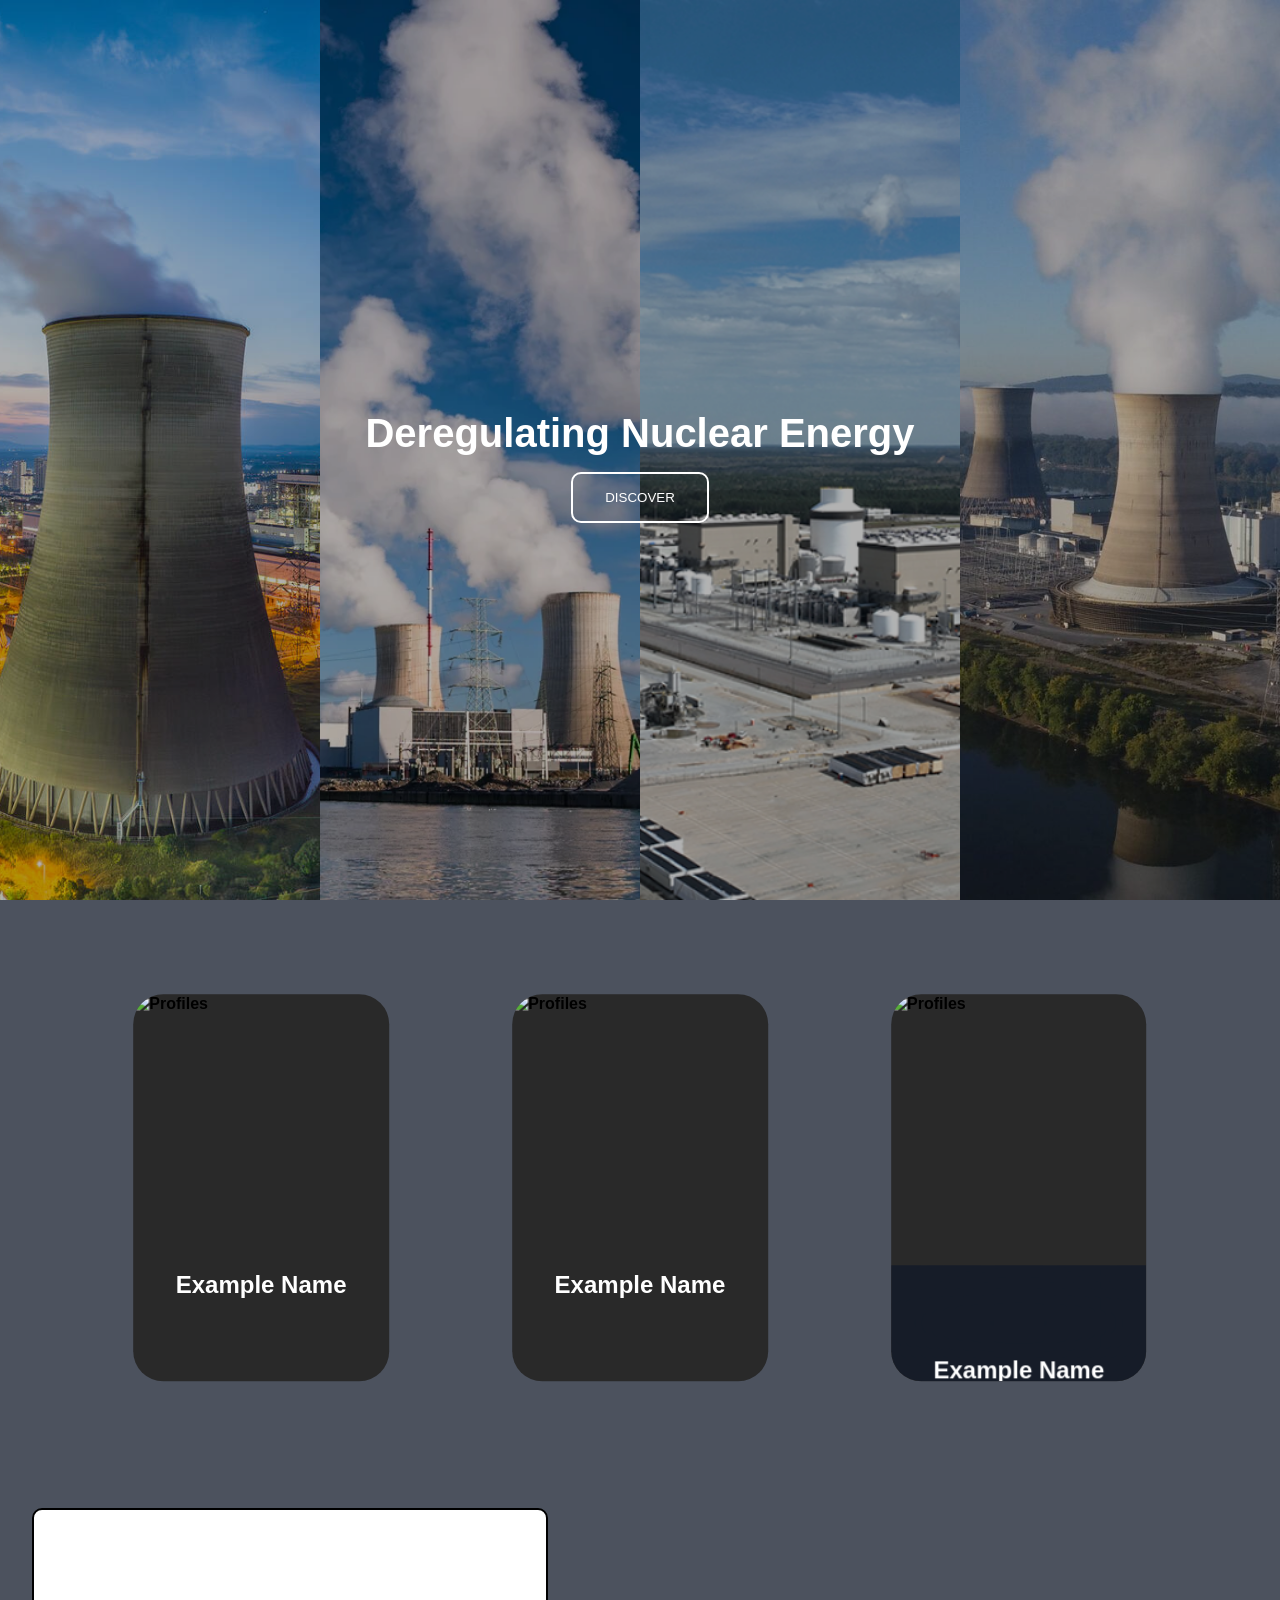
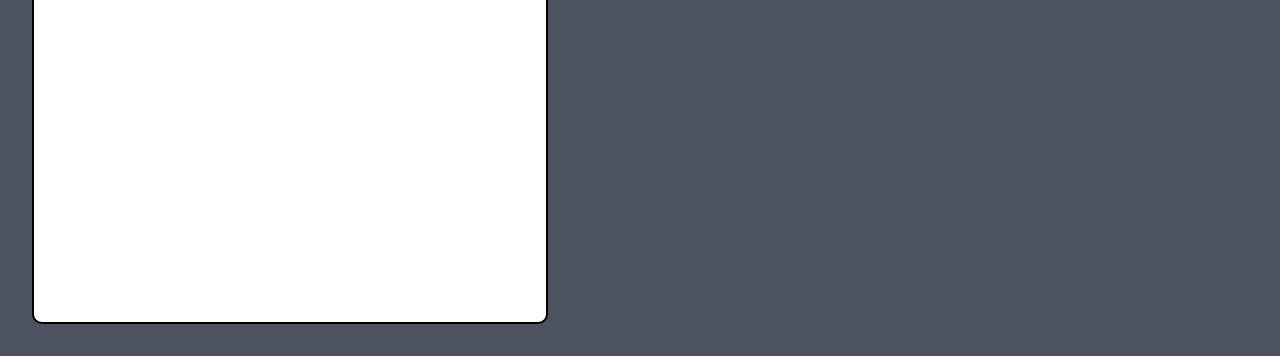
==== index.html @ f07f269a "profile cards section" ====
<!DOCTYPE html>
<html lang="en">
  <head>
    <meta charset="UTF-8">
    <meta name="viewport" content="width=device-width, initial-scale=1.0">
    <meta http-equiv="X-UA-Compatible" content="ie=edge">
      <title>GOVERNMENT BILL</title>
    <link rel="stylesheet" href="styles.css">
    <link rel="preload" href="scripts.js" as="script">

  </head>
<body class="content">
          <!-- HEADER -->
  <div class="header" id="main-header">
    <section class="headerCenter">
      <h2>HB6310</h2>
      <h1>Deregulating Nuclear Energy</h1>
      <div></div>
    </section>
    <section id="upArrow" class="headerRight">
      <svg class="headerUpArrow" xmlns="http://www.w3.org/2000/svg" viewBox="0 0 384 512"><path d="M214.6 17.4c-12.5-12.5-32.8-12.5-45.3 0l-160 160c-12.5 12.5-12.5 32.8 0 45.3s32.8 12.5 45.3 0L160 117.3 160 488c0 17.7 14.3 32 32 32s32-14.3 32-32l0-370.7 105.4 105.4c12.5 12.5 32.8 12.5 45.3 0s12.5-32.8 0-45.3l-160-160z"/></svg>
    </section>
  </div>
    
          <!-- LANDING IMAGE GRID -->
<section id="landingImgGrid" class="hero-grid">
  <div class="hero-item revealImg">
    <img src="images/nuclearImg0.jpg" alt="Image 1">
  </div>

  <div class="hero-item revealImg2">
    <img src="images/nuclearImg1.webp" alt="Image 2">
  </div>

  <div class="hero-item revealImg">
    <img src="images/nuclearImg2.png" alt="Image 3">
  </div>

  <div class="hero-item revealImg2">
    <img src="images/1080pnuclearpower.jpg" alt="Image 4">
  </div>

    <div class="overlay">
      <h1 class="reveal">Deregulating Nuclear Energy</h1>
      <button id="scrollBtn" class="btn reveal">DISCOVER</button>
    </div>
</section>

<main>
  <div class="imgBg">
    <section class="bodyColumn column0">

      <card>
        <div>
          <img src="images/profilePlaceholder.png" alt="Profiles">
          <h1 class="imgH1">Example Name</h1>
        </div>
      </card>

      <card>
        <div>
          <img src="images/profilePlaceholder.png" alt="Profiles">
          <h1 class="imgH1">Example Name</h1>
        </div>
      </card>

      <card>
        <div>
          <img src="images/profilePlaceholder.png" alt="Profiles">
            <section class="testBg">
              <h1 class="imgH1">Example Name</h1>
            </section>
        </div>
      </card>

    </section>
    <section class="bodyColumn column1">
      <iframe class="googleDoc reveal" src="https://script.google.com/d/1l-U8zubOIPS6GZ2G_L_7fW1PrlFrALqEJpyhsu6iY30NCJvLGsvzg8O-/edit?usp=sharingc"></iframe>
    </section>
  </div>
</main>

<script src="scripts.js"></script>
</body>
</html>
---- styles.css ----
/* MAIN HTML STYLES */
:root{
    --main: #ffffff;
    --bg: #292929;
    --card: #ffffff;
    --muted: #64748b;
    --max-width: 600px;
}
p{
    font-size: 4rem;
}
html {
  scrollbar-width: thin;
}
::-webkit-scrollbar {
  width: 8px;
}

::-webkit-scrollbar-thumb {
  background: #888;
  border-radius: 4px;
}
img {
  -webkit-user-select: none;
  -ms-user-select: none;
  user-select: none; 
}
body {
    margin: 0px 0px 0px 0px;
}

.content{
  font-family: "Montserrat", sans-serif;
  font-optical-sizing: auto;
  font-weight: 600;
  font-style: normal;
}
.reveal{
  opacity: 0;
  transform: translateY(30px);
  transition: opacity 0.8s ease, transform 0.8s ease;
}
.reveal.revealed{
  opacity: 1;
  transform: translateY(0);
}
.revealImg{
  opacity: 0;
  transform: translateY(30px);
  transition: opacity 0.5s cubic-bezier(.17,.67,.38,.91), transform 0.5s cubic-bezier(.17,.67,.38,.91);
}
.revealImg.revealedImg{
  opacity: 1;
  transform: translateY(0);
}
.revealImg2{
  opacity: 0;
  transform: translateY(-30px);
  transition: opacity 0.5s cubic-bezier(.17, .67, .38, .91), transform 0.5s cubic-bezier(.17, .67, .38, .91);
}
.revealImg2.revealedImg2{
  opacity: 1;
  transform: translateY(0);
}

    /* HEADER STYLES */
#main-header{
  transform: translateY(-100px);
  transition: transform 0.4s cubic-bezier(.44,.01,.12,.99);
}
#main-header.show{
  transform: translateY(0);
}
.header{
  position: fixed;
  display: flex;
  justify-content: center;
  align-items: stretch;
  width: 100%;
  top: 30px;
  gap: .5rem;
  z-index: 2;
  color: white;
}
.header .headerCenter,
.header .headerRight {
  justify-content: space-between;
  display: flex;
  align-items: center;
  flex-direction: row;
  align-items: center;
  background: var(--bg);
  border-radius: 20px;
  white-space: nowrap;
}
.header .headerCenter{
  padding: 1rem 1.4rem;
  gap: 30rem;
}
@media (max-width: 1400px) {
  .header .headerCenter{
  padding: 1rem 1.4rem;
  gap: 20rem;
  }
}
.header .headerCenter h2 {
  font-size: 1rem;
  margin: 0;
}
.header .headerCenter h1 {
  font-size: 1.25rem;
  margin: 0;
}
.header .headerCenter div{
}
.header .headerRight{
  padding: 1rem 1rem;
  cursor: pointer;
}

.headerUpArrow {
  width: 24px;
  height: 24px;
  fill: white;
}
    /* LANDING IMG GRID STYLES */
.hero-grid {
  display: grid;
  grid-template-columns: repeat(auto-fit, minmax(300px, 1fr));
  overflow: hidden;
}

.hero-item {
  position: relative;
  height: 100vh;
  overflow: hidden;
}

.hero-item img {
  width: 100%;
  height: 100%;
  object-fit: cover;
  transition: transform 0.6s ease;
}

.hero-item:hover img {
  transform: scale(1.05);
}

/* Overlay text */
.overlay {
  position: absolute;
  inset: 0;
  display: flex;
  flex-direction: column;
  justify-content: center;
  align-items: center;
  color: white;
  text-align: center;
  background: rgba(0, 0, 0, 0.3);
}

.overlay h1 {
  font-size: 2.5rem;
  font-weight: 700;
  margin-bottom: 1rem;
}
/* BUTTON ANIMATIONS */

.btn {
  position: relative;
  display: inline-block;
  padding: 1rem 2rem;
  border: 2px solid white;
  color: white;
  background: transparent;
  text-decoration: none;
  font-weight: 500;
  border-radius: 10px;
  overflow: hidden;
  transition: color 0.3s ease;
  z-index: 0; /* create a stacking context */
}

.btn::before {
  content: "";
  position: absolute;
  top: 0;
  left: 0;
  width: 0%;
  height: 100%;
  background: white;
  z-index: -1; /* put it behind the text */
  transition: width 0.5s cubic-bezier(.46,.24,.12,1.01);
}

.btn:hover::before {
  width: 100%;
}

.btn:hover {
  color: black;
  cursor: pointer;
}
main{
  background-image: url("images/blackBlueMaroonVertical.png");
  background-attachment:initial;
  background-size: cover;
  overflow: hidden;
  object-fit: contain;
}
.imgBg{
    backdrop-filter: blur(80px) saturate(180%);
  -webkit-backdrop-filter: blur(80px) saturate(180%);
  background-color: rgba(17, 25, 40, 0.75);
}
    /* COLUMN TEMPLATE */
.bodyColumn{
  display: flex;
  flex-direction: row;
  height: 20rem;
}

    /* FIRST COLUMN */
.bodyColumn.column0{
  display: flex;
  flex-direction: row;
  justify-content: space-between;
  align-items: center;
  background: transparent;
  padding: 8rem 8rem 8rem 8rem;
}
.bodyColumn card{
  background: var(--bg);
  background: transparent;
  border-radius: 40px;
  aspect-ratio:2 / 3;
  width: 26%;
  height: auto;
  z-index: 1;
  position: relative;
}
.bodyColumn div{
  background: var(--bg);
  border-radius: 30px;
  width: 96%;
  height: 97%;
  position: absolute;
  top: 50%;
  left: 50%;
  transform: translate(-50%, -50%);
  z-index: 2;
  overflow: hidden;
  object-fit: cover;
}
.bodyColumn img{
  border-radius: 25px;
  z-index: 3;
  position: absolute;
  top: 50%;
  left: 50%;
  transform: translate(-50%, -50%);
  width: 100%;
  height: 100%;
  object-fit: cover;
}
.bodyColumn h1{
  position: absolute;
  z-index: 4;
  top: 70%;
  left: 50%;
  transform: translate(-50%, -50%);
  text-align: center;
  font-size: 1.5rem;
  text-wrap: nowrap;
  color: white;
}
.imgH1{
  position: absolute;
  z-index: 5;
  top: 70%;
  left: 50%;
  transform: translate(-50%, -50%);
  text-align: center;
  font-size: 1.5rem;
  text-wrap: nowrap;
  color: white;
}
.testBg{
  position: absolute;
  width: 100%;
  height: 30%;
  bottom: 0;
  backdrop-filter: blur(80px) saturate(180%);
  -webkit-backdrop-filter: blur(80px) saturate(180%);
  background-color: rgba(17, 25, 40, 0.75);
  z-index: 6;
}
.bodyColumn.column1{
  background: transparent;
  height: 30rem;
}
.googleDoc{
  width: 40%;
  background: white;
  border: 2px solid black;
  margin: 2rem 2rem;
  border-radius: 10px;
}



/* Responsive */
@media (max-width: 768px) {
  .hero-item {
    height: 50vh;
  }
  .overlay h1 {
    font-size: 1.8rem;
  }
}
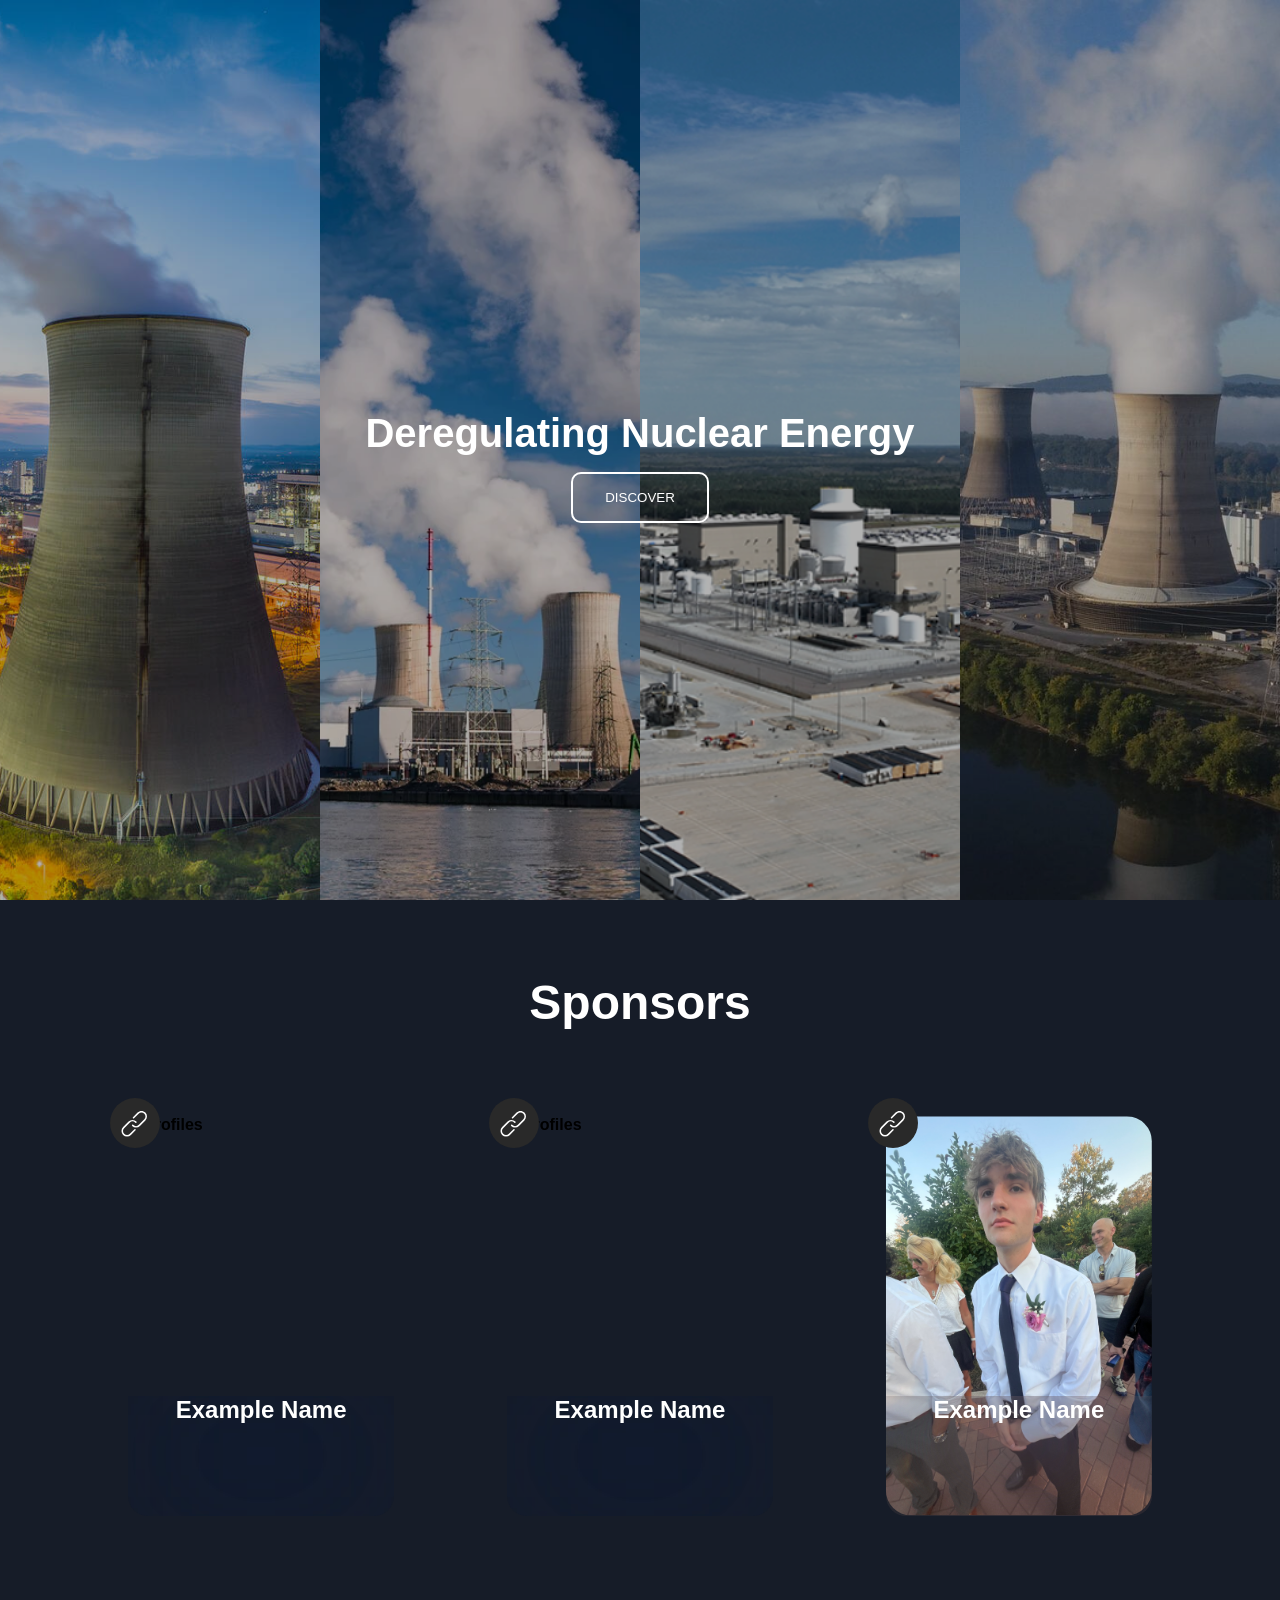
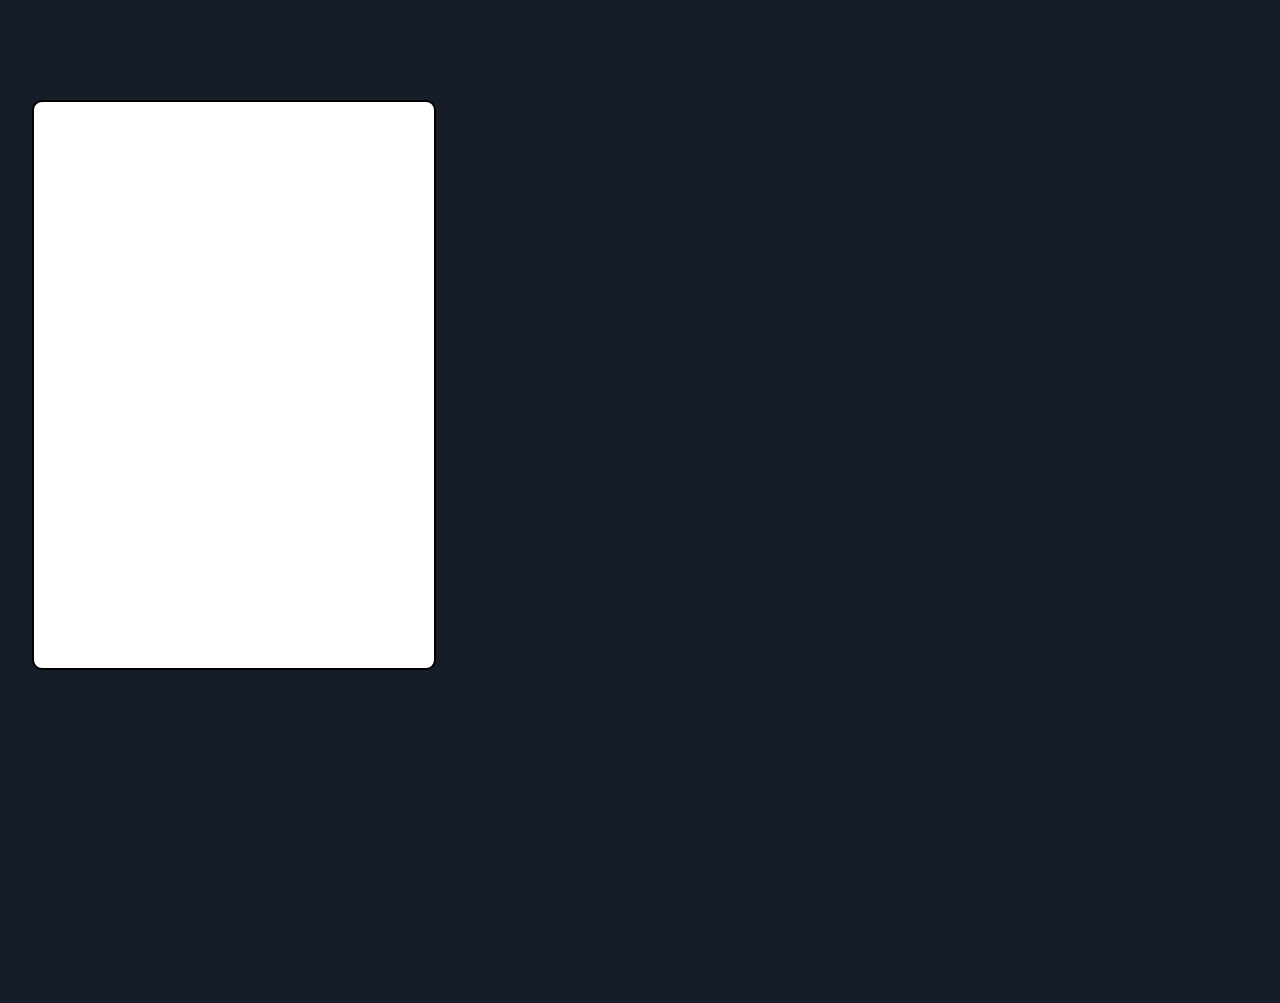
==== commit 5b8dec3d: "profile cards fix" ====
--- a/index.html
+++ b/index.html
@@ -48,34 +48,64 @@
 
 <main>
   <div class="imgBg">
-    <section class="bodyColumn column0">
-
+    <section class="bodyColumn column0 reveal">
+      <h1 class="sponsors">Sponsors</h1>
       <card>
-        <div>
+        <div class="cardBorder">
           <img src="images/profilePlaceholder.png" alt="Profiles">
-          <h1 class="imgH1">Example Name</h1>
-        </div>
-      </card>
-
-      <card>
-        <div>
-          <img src="images/profilePlaceholder.png" alt="Profiles">
-          <h1 class="imgH1">Example Name</h1>
-        </div>
-      </card>
-
-      <card>
-        <div>
-          <img src="images/profilePlaceholder.png" alt="Profiles">
+          <div class="cardLink">
+            <svg class="linkIcon" width="30" height="30" style="vertical-align:middle;fill:currentColor;overflow:hidden" viewBox="0 0 1024 1024" xmlns="http://www.w3.org/2000/svg">
+              <path d="M546.918 665.498a187.96 187.96 0 0 1-133.324-55.143 25.6 25.6 0 0 1 36.198-36.198 137.47 137.47 0 0 0 194.202 0l186.163-186.163c53.555-53.556 53.555-140.647 0-194.202s-140.647-53.555-194.202 0L478.874 350.874a25.6 25.6 0 0 1-36.199-36.199l157.082-157.081c73.523-73.524 193.126-73.524 266.598 0s73.523 193.126 0 266.598L680.192 610.355a187.96 187.96 0 0 1-133.325 55.143z"/>
+              <path d="M239.718 972.698a187.96 187.96 0 0 1-133.324-55.143 188.67 188.67 0 0 1 0-266.598l186.163-186.163a188.67 188.67 0 0 1 266.598 0 25.6 25.6 0 0 1-36.198 36.198 137.47 137.47 0 0 0-194.202 0L142.592 687.155c-53.555 53.555-53.555 140.647 0 194.202s140.646 53.555 194.202 0l157.081-157.082a25.6 25.6 0 0 1 36.199 36.199L372.992 917.555a187.96 187.96 0 0 1-133.325 55.143z"/>
+            </svg>
+          </div>
             <section class="testBg">
               <h1 class="imgH1">Example Name</h1>
             </section>
         </div>
       </card>
 
+      <card>
+        <div class="cardBorder">
+          <img src="images/profilePlaceholder.png" alt="Profiles">
+          <div class="cardLink">
+            <svg class="linkIcon" width="30" height="30" style="vertical-align:middle;fill:currentColor;overflow:hidden" viewBox="0 0 1024 1024" xmlns="http://www.w3.org/2000/svg">
+              <path d="M546.918 665.498a187.96 187.96 0 0 1-133.324-55.143 25.6 25.6 0 0 1 36.198-36.198 137.47 137.47 0 0 0 194.202 0l186.163-186.163c53.555-53.556 53.555-140.647 0-194.202s-140.647-53.555-194.202 0L478.874 350.874a25.6 25.6 0 0 1-36.199-36.199l157.082-157.081c73.523-73.524 193.126-73.524 266.598 0s73.523 193.126 0 266.598L680.192 610.355a187.96 187.96 0 0 1-133.325 55.143z"/>
+              <path d="M239.718 972.698a187.96 187.96 0 0 1-133.324-55.143 188.67 188.67 0 0 1 0-266.598l186.163-186.163a188.67 188.67 0 0 1 266.598 0 25.6 25.6 0 0 1-36.198 36.198 137.47 137.47 0 0 0-194.202 0L142.592 687.155c-53.555 53.555-53.555 140.647 0 194.202s140.646 53.555 194.202 0l157.081-157.082a25.6 25.6 0 0 1 36.199 36.199L372.992 917.555a187.96 187.96 0 0 1-133.325 55.143z"/>
+            </svg>
+          </div>
+            <section class="testBg">
+              <h1 class="imgH1">Example Name</h1>
+            </section>
+        </div>
+      </card>
+
+      <card>
+        <div class="cardBorder">
+          <img src="images/MASON.png" alt="Profiles">
+          <div class="cardLink">
+            <svg class="linkIcon" width="30" height="30" style="vertical-align:middle;fill:currentColor;overflow:hidden" viewBox="0 0 1024 1024" xmlns="http://www.w3.org/2000/svg">
+              <path d="M546.918 665.498a187.96 187.96 0 0 1-133.324-55.143 25.6 25.6 0 0 1 36.198-36.198 137.47 137.47 0 0 0 194.202 0l186.163-186.163c53.555-53.556 53.555-140.647 0-194.202s-140.647-53.555-194.202 0L478.874 350.874a25.6 25.6 0 0 1-36.199-36.199l157.082-157.081c73.523-73.524 193.126-73.524 266.598 0s73.523 193.126 0 266.598L680.192 610.355a187.96 187.96 0 0 1-133.325 55.143z"/>
+              <path d="M239.718 972.698a187.96 187.96 0 0 1-133.324-55.143 188.67 188.67 0 0 1 0-266.598l186.163-186.163a188.67 188.67 0 0 1 266.598 0 25.6 25.6 0 0 1-36.198 36.198 137.47 137.47 0 0 0-194.202 0L142.592 687.155c-53.555 53.555-53.555 140.647 0 194.202s140.646 53.555 194.202 0l157.081-157.082a25.6 25.6 0 0 1 36.199 36.199L372.992 917.555a187.96 187.96 0 0 1-133.325 55.143z"/>
+            </svg>
+          </div>
+            <section class="testBg">
+              <h1 class="imgH1">Example Name</h1>
+            </section>
+        </div>
+      </card>
     </section>
+
+
+
     <section class="bodyColumn column1">
-      <iframe class="googleDoc reveal" src="https://script.google.com/d/1l-U8zubOIPS6GZ2G_L_7fW1PrlFrALqEJpyhsu6iY30NCJvLGsvzg8O-/edit?usp=sharingc"></iframe>
+      <div class="googleDoc"></div>
+    </section>
+
+
+
+    <section class="bodyColumn column2">
+      <div class="bottomDiv"></div>
     </section>
   </div>
 </main>
--- a/styles.css
+++ b/styles.css
@@ -11,6 +11,7 @@
 }
 html {
   scrollbar-width: thin;
+  background-color: var(--bg);
 }
 ::-webkit-scrollbar {
   width: 8px;
@@ -94,12 +95,12 @@
   white-space: nowrap;
 }
 .header .headerCenter{
-  padding: 1rem 1.4rem;
+  padding: .8rem 1.2rem;
   gap: 30rem;
 }
 @media (max-width: 1400px) {
   .header .headerCenter{
-  padding: 1rem 1.4rem;
+  padding: .8rem 1.2rem;
   gap: 20rem;
   }
 }
@@ -122,6 +123,12 @@
   width: 24px;
   height: 24px;
   fill: white;
+}
+#upArrow{
+  transition: 0.1s ease;
+}
+#upArrow.arrowClicked{
+  transform: translateY(-10px);
 }
     /* LANDING IMG GRID STYLES */
 .hero-grid {
@@ -228,7 +235,15 @@
   justify-content: space-between;
   align-items: center;
   background: transparent;
-  padding: 8rem 8rem 8rem 8rem;
+  padding: 16rem 8rem 8rem 8rem;
+}
+.bodyColumn .sponsors{
+  position: absolute;
+  color: white;
+  top: 5%;
+  left: 50%;
+  transform: translate(-50%);
+  font-size: 3rem;
 }
 .bodyColumn card{
   background: var(--bg);
@@ -240,18 +255,27 @@
   z-index: 1;
   position: relative;
 }
-.bodyColumn div{
-  background: var(--bg);
-  border-radius: 30px;
-  width: 96%;
-  height: 97%;
+.bodyColumn .cardLink{
+  position: absolute;
+  left: -18px;
+  top: -18px;
+  background-color: var(--bg);
+  color: white;
+  width: 50px;
+  height: 50px;
+  border-radius: 25px;
+  z-index: 100;
+  cursor: pointer;
+}
+.bodyColumn .linkIcon{
   position: absolute;
   top: 50%;
   left: 50%;
   transform: translate(-50%, -50%);
-  z-index: 2;
-  overflow: hidden;
-  object-fit: cover;
+}
+.bodyColumn .cardBorder{
+  width: 130%;
+  height: 100%;
 }
 .bodyColumn img{
   border-radius: 25px;
@@ -264,23 +288,13 @@
   height: 100%;
   object-fit: cover;
 }
-.bodyColumn h1{
-  position: absolute;
+.imgH1{
+  position: absolute;
+  margin: 0;
   z-index: 4;
-  top: 70%;
+  top: 0%;
   left: 50%;
-  transform: translate(-50%, -50%);
-  text-align: center;
-  font-size: 1.5rem;
-  text-wrap: nowrap;
-  color: white;
-}
-.imgH1{
-  position: absolute;
-  z-index: 5;
-  top: 70%;
-  left: 50%;
-  transform: translate(-50%, -50%);
+  transform: translate(-50%);
   text-align: center;
   font-size: 1.5rem;
   text-wrap: nowrap;
@@ -293,21 +307,27 @@
   bottom: 0;
   backdrop-filter: blur(80px) saturate(180%);
   -webkit-backdrop-filter: blur(80px) saturate(180%);
-  background-color: rgba(17, 25, 40, 0.75);
   z-index: 6;
+  border-bottom-left-radius: 20px;
+  border-bottom-right-radius: 20px;
 }
 .bodyColumn.column1{
   background: transparent;
-  height: 30rem;
+  height: 42.42rem;
 }
 .googleDoc{
-  width: 40%;
   background: white;
   border: 2px solid black;
-  margin: 2rem 2rem;
+  margin: 6rem 0rem 0rem 2rem;
   border-radius: 10px;
-}
-
+  width: 400px;
+  height: 565.865px;
+}
+.bottomDiv{
+  width: 200px;
+  height: 200px;
+  background: transparent;
+}
 
 
 /* Responsive */
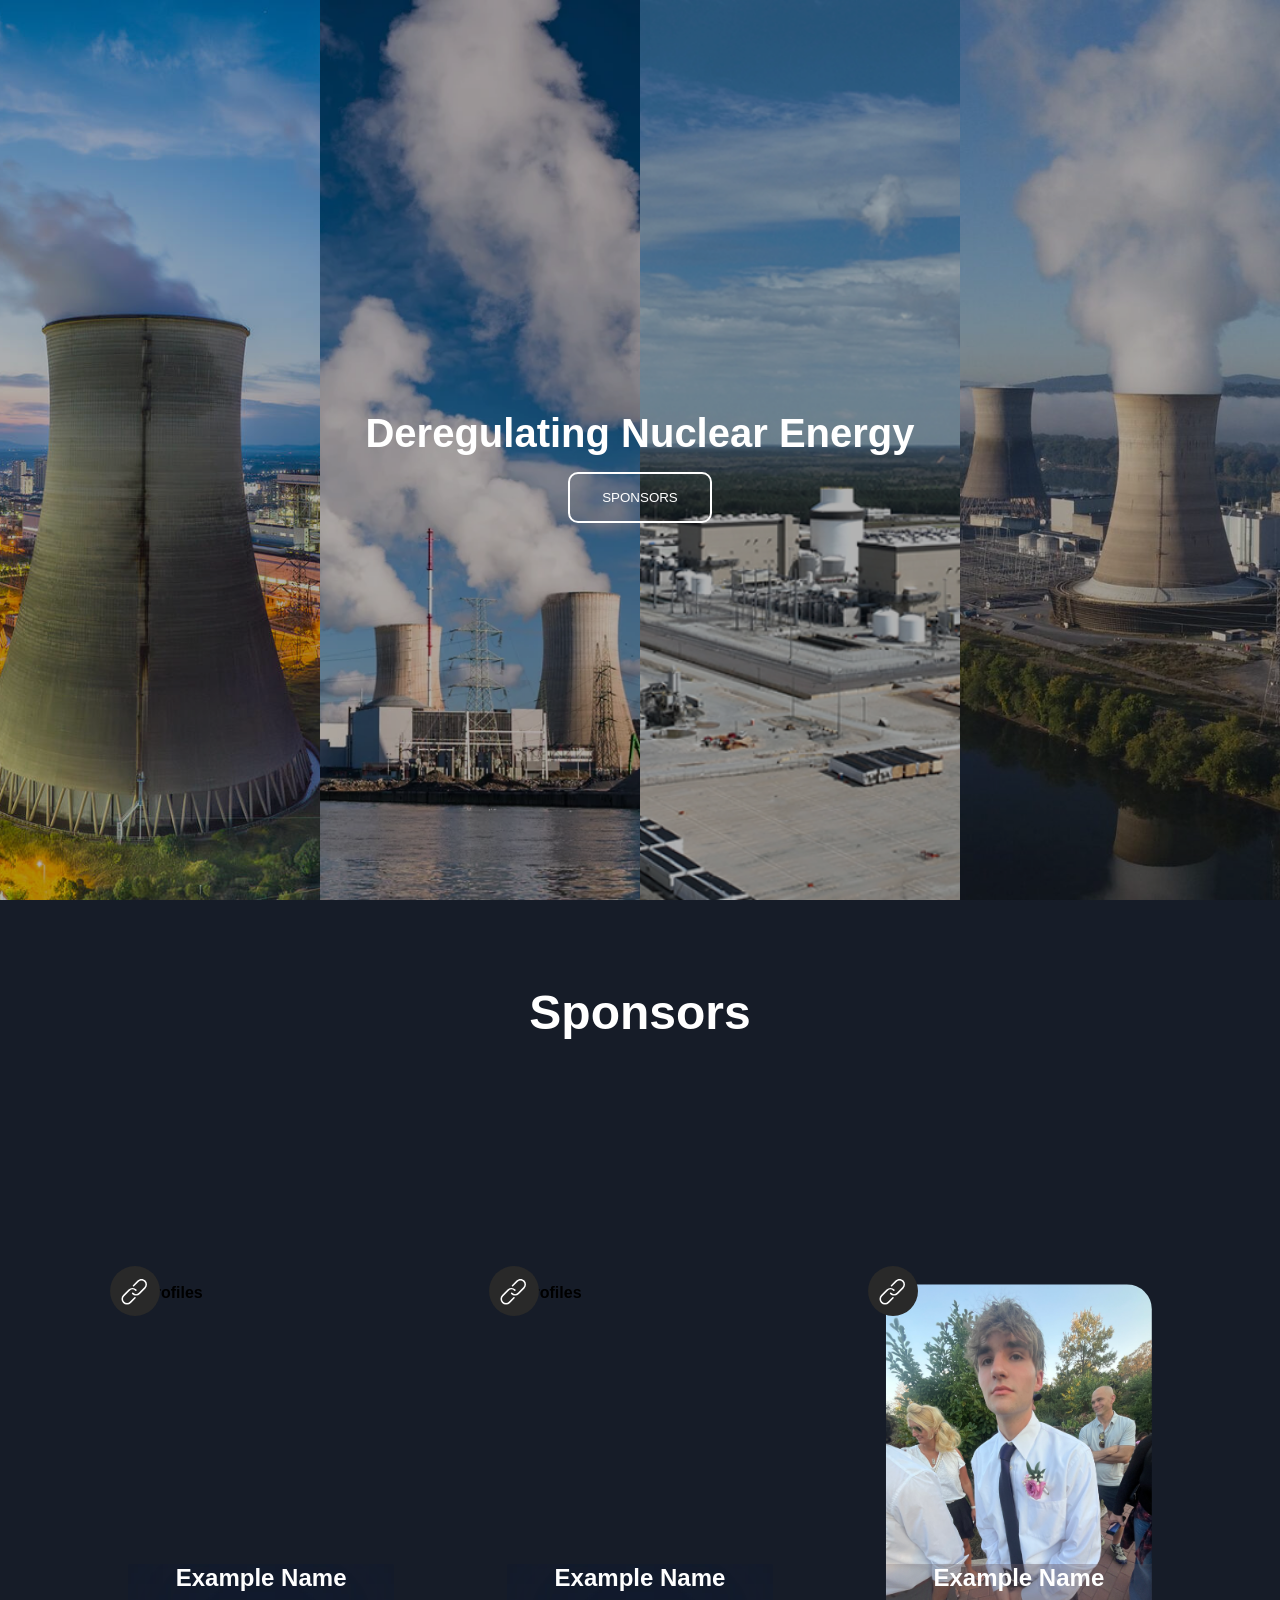
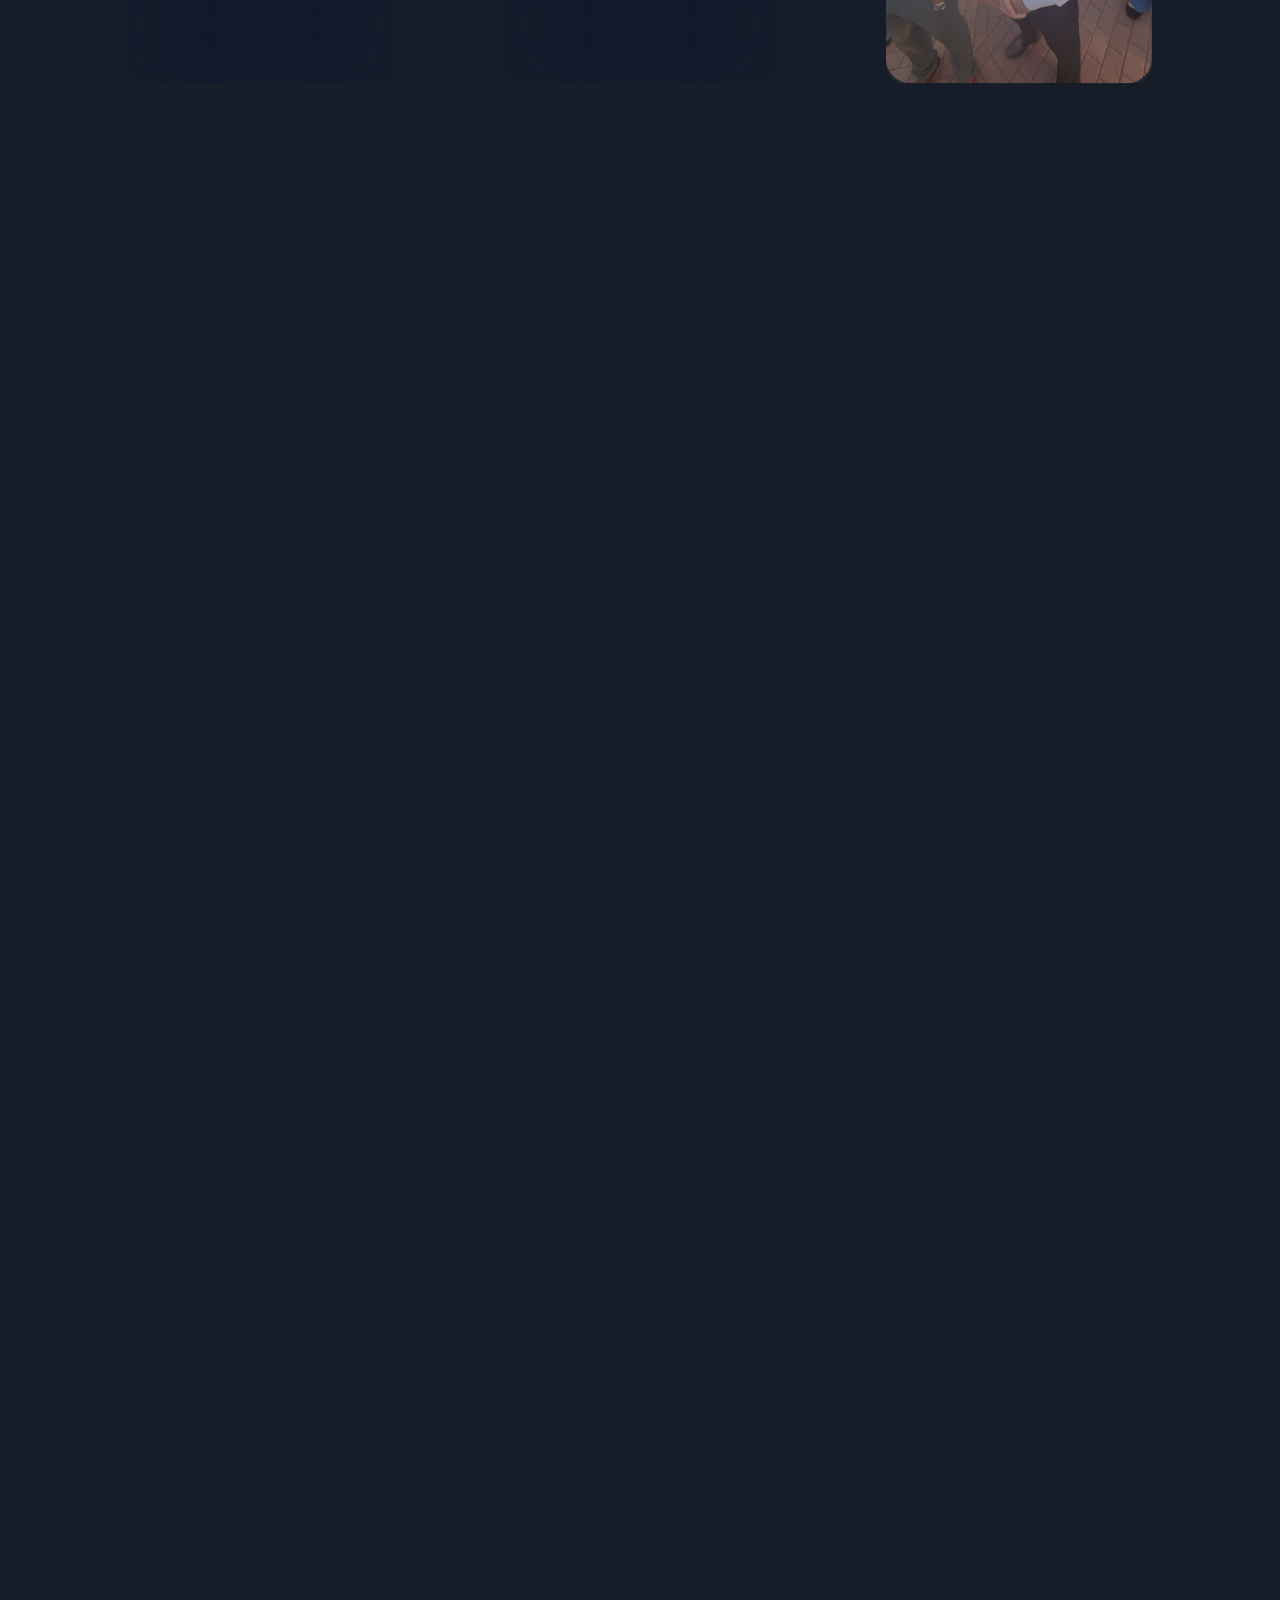
==== commit f163c288: "additions and background fix" ====
--- a/index.html
+++ b/index.html
@@ -1,115 +1,202 @@
 <!DOCTYPE html>
 <html lang="en">
   <head>
-    <meta charset="UTF-8">
-    <meta name="viewport" content="width=device-width, initial-scale=1.0">
-    <meta http-equiv="X-UA-Compatible" content="ie=edge">
-      <title>GOVERNMENT BILL</title>
-    <link rel="stylesheet" href="styles.css">
-    <link rel="preload" href="scripts.js" as="script">
-
+    <meta charset="UTF-8" />
+    <meta name="viewport" content="width=device-width, initial-scale=1.0" />
+    <meta http-equiv="X-UA-Compatible" content="ie=edge" />
+    <title>GOVERNMENT BILL</title>
+    <link rel="stylesheet" href="styles.css" />
+    <link rel="preload" href="scripts.js" as="script" />
   </head>
-<body class="content">
-          <!-- HEADER -->
-  <div class="header" id="main-header">
-    <section class="headerCenter">
-      <h2>HB6310</h2>
-      <h1>Deregulating Nuclear Energy</h1>
-      <div></div>
+  <body class="content">
+    <!-- HEADER -->
+    <div class="header" id="main-header">
+      <section class="headerCenter">
+        <h2>HB6310</h2>
+        <h1>Deregulating Nuclear Energy</h1>
+        <div></div>
+      </section>
+      <section id="upArrow" class="headerRight">
+        <svg
+          class="headerUpArrow"
+          xmlns="http://www.w3.org/2000/svg"
+          viewBox="0 0 384 512"
+        >
+          <path
+            d="M214.6 17.4c-12.5-12.5-32.8-12.5-45.3 0l-160 160c-12.5 12.5-12.5 32.8 0 45.3s32.8 12.5 45.3 0L160 117.3 160 488c0 17.7 14.3 32 32 32s32-14.3 32-32l0-370.7 105.4 105.4c12.5 12.5 32.8 12.5 45.3 0s12.5-32.8 0-45.3l-160-160z"
+          />
+        </svg>
+      </section>
+    </div>
+
+    <!-- LANDING IMAGE GRID -->
+    <section id="landingImgGrid" class="hero-grid">
+      <div class="hero-item revealImg">
+        <img src="images/nuclearImg0.jpg" alt="Image 1" />
+      </div>
+
+      <div class="hero-item revealImg2">
+        <img src="images/nuclearImg1.webp" alt="Image 2" />
+      </div>
+
+      <div class="hero-item revealImg">
+        <img src="images/nuclearImg2.png" alt="Image 3" />
+      </div>
+
+      <div class="hero-item revealImg2">
+        <img src="images/1080pnuclearpower.jpg" alt="Image 4" />
+      </div>
+
+      <div class="overlay">
+        <h1 class="reveal">Deregulating Nuclear Energy</h1>
+        <button id="scrollBtn" class="btn reveal">SPONSORS</button>
+      </div>
     </section>
-    <section id="upArrow" class="headerRight">
-      <svg class="headerUpArrow" xmlns="http://www.w3.org/2000/svg" viewBox="0 0 384 512"><path d="M214.6 17.4c-12.5-12.5-32.8-12.5-45.3 0l-160 160c-12.5 12.5-12.5 32.8 0 45.3s32.8 12.5 45.3 0L160 117.3 160 488c0 17.7 14.3 32 32 32s32-14.3 32-32l0-370.7 105.4 105.4c12.5 12.5 32.8 12.5 45.3 0s12.5-32.8 0-45.3l-160-160z"/></svg>
-    </section>
-  </div>
-    
-          <!-- LANDING IMAGE GRID -->
-<section id="landingImgGrid" class="hero-grid">
-  <div class="hero-item revealImg">
-    <img src="images/nuclearImg0.jpg" alt="Image 1">
-  </div>
-
-  <div class="hero-item revealImg2">
-    <img src="images/nuclearImg1.webp" alt="Image 2">
-  </div>
-
-  <div class="hero-item revealImg">
-    <img src="images/nuclearImg2.png" alt="Image 3">
-  </div>
-
-  <div class="hero-item revealImg2">
-    <img src="images/1080pnuclearpower.jpg" alt="Image 4">
-  </div>
-
-    <div class="overlay">
-      <h1 class="reveal">Deregulating Nuclear Energy</h1>
-      <button id="scrollBtn" class="btn reveal">DISCOVER</button>
-    </div>
-</section>
-
-<main>
-  <div class="imgBg">
-    <section class="bodyColumn column0 reveal">
-      <h1 class="sponsors">Sponsors</h1>
-      <card>
-        <div class="cardBorder">
-          <img src="images/profilePlaceholder.png" alt="Profiles">
-          <div class="cardLink">
-            <svg class="linkIcon" width="30" height="30" style="vertical-align:middle;fill:currentColor;overflow:hidden" viewBox="0 0 1024 1024" xmlns="http://www.w3.org/2000/svg">
-              <path d="M546.918 665.498a187.96 187.96 0 0 1-133.324-55.143 25.6 25.6 0 0 1 36.198-36.198 137.47 137.47 0 0 0 194.202 0l186.163-186.163c53.555-53.556 53.555-140.647 0-194.202s-140.647-53.555-194.202 0L478.874 350.874a25.6 25.6 0 0 1-36.199-36.199l157.082-157.081c73.523-73.524 193.126-73.524 266.598 0s73.523 193.126 0 266.598L680.192 610.355a187.96 187.96 0 0 1-133.325 55.143z"/>
-              <path d="M239.718 972.698a187.96 187.96 0 0 1-133.324-55.143 188.67 188.67 0 0 1 0-266.598l186.163-186.163a188.67 188.67 0 0 1 266.598 0 25.6 25.6 0 0 1-36.198 36.198 137.47 137.47 0 0 0-194.202 0L142.592 687.155c-53.555 53.555-53.555 140.647 0 194.202s140.646 53.555 194.202 0l157.081-157.082a25.6 25.6 0 0 1 36.199 36.199L372.992 917.555a187.96 187.96 0 0 1-133.325 55.143z"/>
-            </svg>
-          </div>
-            <section class="testBg">
-              <h1 class="imgH1">Example Name</h1>
-            </section>
-        </div>
-      </card>
-
-      <card>
-        <div class="cardBorder">
-          <img src="images/profilePlaceholder.png" alt="Profiles">
-          <div class="cardLink">
-            <svg class="linkIcon" width="30" height="30" style="vertical-align:middle;fill:currentColor;overflow:hidden" viewBox="0 0 1024 1024" xmlns="http://www.w3.org/2000/svg">
-              <path d="M546.918 665.498a187.96 187.96 0 0 1-133.324-55.143 25.6 25.6 0 0 1 36.198-36.198 137.47 137.47 0 0 0 194.202 0l186.163-186.163c53.555-53.556 53.555-140.647 0-194.202s-140.647-53.555-194.202 0L478.874 350.874a25.6 25.6 0 0 1-36.199-36.199l157.082-157.081c73.523-73.524 193.126-73.524 266.598 0s73.523 193.126 0 266.598L680.192 610.355a187.96 187.96 0 0 1-133.325 55.143z"/>
-              <path d="M239.718 972.698a187.96 187.96 0 0 1-133.324-55.143 188.67 188.67 0 0 1 0-266.598l186.163-186.163a188.67 188.67 0 0 1 266.598 0 25.6 25.6 0 0 1-36.198 36.198 137.47 137.47 0 0 0-194.202 0L142.592 687.155c-53.555 53.555-53.555 140.647 0 194.202s140.646 53.555 194.202 0l157.081-157.082a25.6 25.6 0 0 1 36.199 36.199L372.992 917.555a187.96 187.96 0 0 1-133.325 55.143z"/>
-            </svg>
-          </div>
-            <section class="testBg">
-              <h1 class="imgH1">Example Name</h1>
-            </section>
-        </div>
-      </card>
-
-      <card>
-        <div class="cardBorder">
-          <img src="images/MASON.png" alt="Profiles">
-          <div class="cardLink">
-            <svg class="linkIcon" width="30" height="30" style="vertical-align:middle;fill:currentColor;overflow:hidden" viewBox="0 0 1024 1024" xmlns="http://www.w3.org/2000/svg">
-              <path d="M546.918 665.498a187.96 187.96 0 0 1-133.324-55.143 25.6 25.6 0 0 1 36.198-36.198 137.47 137.47 0 0 0 194.202 0l186.163-186.163c53.555-53.556 53.555-140.647 0-194.202s-140.647-53.555-194.202 0L478.874 350.874a25.6 25.6 0 0 1-36.199-36.199l157.082-157.081c73.523-73.524 193.126-73.524 266.598 0s73.523 193.126 0 266.598L680.192 610.355a187.96 187.96 0 0 1-133.325 55.143z"/>
-              <path d="M239.718 972.698a187.96 187.96 0 0 1-133.324-55.143 188.67 188.67 0 0 1 0-266.598l186.163-186.163a188.67 188.67 0 0 1 266.598 0 25.6 25.6 0 0 1-36.198 36.198 137.47 137.47 0 0 0-194.202 0L142.592 687.155c-53.555 53.555-53.555 140.647 0 194.202s140.646 53.555 194.202 0l157.081-157.082a25.6 25.6 0 0 1 36.199 36.199L372.992 917.555a187.96 187.96 0 0 1-133.325 55.143z"/>
-            </svg>
-          </div>
-            <section class="testBg">
-              <h1 class="imgH1">Example Name</h1>
-            </section>
-        </div>
-      </card>
-    </section>
-
-
-
-    <section class="bodyColumn column1">
-      <div class="googleDoc"></div>
-    </section>
-
-
-
-    <section class="bodyColumn column2">
-      <div class="bottomDiv"></div>
-    </section>
-  </div>
-</main>
-
-<script src="scripts.js"></script>
-</body>
-</html>+
+    <main>
+      <div class="imgBg">
+        <section class="bodyColumn column0 reveal">
+          <h1 class="sponsors">Sponsors</h1>
+          <card>
+            <div class="cardBorder">
+              <img src="images/profilePlaceholder.png" alt="Profiles" />
+              <a href="">
+                <div class="cardLink" id="linkContainer">
+                  <svg
+                    class="linkIcon"
+                    id="linkSvg"
+                    width="30"
+                    height="30"
+                    style="
+                      vertical-align: middle;
+                      fill: currentColor;
+                      overflow: hidden;
+                    "
+                    viewBox="0 0 1024 1024"
+                    xmlns="http://www.w3.org/2000/svg"
+                  >
+                    <path
+                      d="M546.918 665.498a187.96 187.96 0 0 1-133.324-55.143 25.6 25.6 0 0 1 36.198-36.198 137.47 137.47 0 0 0 194.202 0l186.163-186.163c53.555-53.556 53.555-140.647 0-194.202s-140.647-53.555-194.202 0L478.874 350.874a25.6 25.6 0 0 1-36.199-36.199l157.082-157.081c73.523-73.524 193.126-73.524 266.598 0s73.523 193.126 0 266.598L680.192 610.355a187.96 187.96 0 0 1-133.325 55.143z"
+                    />
+                    <path
+                      d="M239.718 972.698a187.96 187.96 0 0 1-133.324-55.143 188.67 188.67 0 0 1 0-266.598l186.163-186.163a188.67 188.67 0 0 1 266.598 0 25.6 25.6 0 0 1-36.198 36.198 137.47 137.47 0 0 0-194.202 0L142.592 687.155c-53.555 53.555-53.555 140.647 0 194.202s140.646 53.555 194.202 0l157.081-157.082a25.6 25.6 0 0 1 36.199 36.199L372.992 917.555a187.96 187.96 0 0 1-133.325 55.143z"
+                    />
+                  </svg>
+                </div>
+              </a>
+              <section class="testBg">
+                <h1 class="imgH1">Example Name</h1>
+              </section>
+            </div>
+          </card>
+
+          <card>
+            <div class="cardBorder">
+              <img src="images/profilePlaceholder.png" alt="Profiles" />
+              <a href="">
+                <div class="cardLink" id="linkContainer">
+                  <svg
+                    class="linkIcon"
+                    id="linkSvg"
+                    width="30"
+                    height="30"
+                    style="
+                      vertical-align: middle;
+                      fill: currentColor;
+                      overflow: hidden;
+                    "
+                    viewBox="0 0 1024 1024"
+                    xmlns="http://www.w3.org/2000/svg"
+                  >
+                    <path
+                      d="M546.918 665.498a187.96 187.96 0 0 1-133.324-55.143 25.6 25.6 0 0 1 36.198-36.198 137.47 137.47 0 0 0 194.202 0l186.163-186.163c53.555-53.556 53.555-140.647 0-194.202s-140.647-53.555-194.202 0L478.874 350.874a25.6 25.6 0 0 1-36.199-36.199l157.082-157.081c73.523-73.524 193.126-73.524 266.598 0s73.523 193.126 0 266.598L680.192 610.355a187.96 187.96 0 0 1-133.325 55.143z"
+                    />
+                    <path
+                      d="M239.718 972.698a187.96 187.96 0 0 1-133.324-55.143 188.67 188.67 0 0 1 0-266.598l186.163-186.163a188.67 188.67 0 0 1 266.598 0 25.6 25.6 0 0 1-36.198 36.198 137.47 137.47 0 0 0-194.202 0L142.592 687.155c-53.555 53.555-53.555 140.647 0 194.202s140.646 53.555 194.202 0l157.081-157.082a25.6 25.6 0 0 1 36.199 36.199L372.992 917.555a187.96 187.96 0 0 1-133.325 55.143z"
+                    />
+                  </svg>
+                </div>
+              </a>
+              <section class="testBg">
+                <h1 class="imgH1">Example Name</h1>
+              </section>
+            </div>
+          </card>
+
+          <card>
+            <div class="cardBorder">
+              <img src="images/MASON.png" alt="Profiles" />
+              <a href="">
+                <div class="cardLink" id="linkContainer">
+                  <svg
+                    class="linkIcon"
+                    id="linkSvg"
+                    width="30"
+                    height="30"
+                    style="
+                      vertical-align: middle;
+                      fill: currentColor;
+                      overflow: hidden;
+                    "
+                    viewBox="0 0 1024 1024"
+                    xmlns="http://www.w3.org/2000/svg"
+                  >
+                    <path
+                      d="M546.918 665.498a187.96 187.96 0 0 1-133.324-55.143 25.6 25.6 0 0 1 36.198-36.198 137.47 137.47 0 0 0 194.202 0l186.163-186.163c53.555-53.556 53.555-140.647 0-194.202s-140.647-53.555-194.202 0L478.874 350.874a25.6 25.6 0 0 1-36.199-36.199l157.082-157.081c73.523-73.524 193.126-73.524 266.598 0s73.523 193.126 0 266.598L680.192 610.355a187.96 187.96 0 0 1-133.325 55.143z"
+                    />
+                    <path
+                      d="M239.718 972.698a187.96 187.96 0 0 1-133.324-55.143 188.67 188.67 0 0 1 0-266.598l186.163-186.163a188.67 188.67 0 0 1 266.598 0 25.6 25.6 0 0 1-36.198 36.198 137.47 137.47 0 0 0-194.202 0L142.592 687.155c-53.555 53.555-53.555 140.647 0 194.202s140.646 53.555 194.202 0l157.081-157.082a25.6 25.6 0 0 1 36.199 36.199L372.992 917.555a187.96 187.96 0 0 1-133.325 55.143z"
+                    />
+                  </svg>
+                </div>
+              </a>
+              <section class="testBg">
+                <h1 class="imgH1">Example Name</h1>
+              </section>
+            </div>
+          </card>
+        </section>
+
+        <section class="bodyColumn column1">
+          <div class="youtubeVideo">
+            <iframe
+              width="1000"
+              height="563"
+              src="https://www.youtube.com/embed/zjrNFRfs_FU?si=6XHLepr__0Dl-wIc"
+              title="YouTube video player"
+              frameborder="0"
+              allow="accelerometer; autoplay; clipboard-write; encrypted-media; gyroscope; picture-in-picture; web-share"
+              referrerpolicy="strict-origin-when-cross-origin"
+              allowfullscreen
+            ></iframe>
+          </div>
+          <div class="billFormatTemplate">
+            <iframe
+              src="https://docs.google.com/document/d/e/2PACX-1vTutXJG0xAq8KpTV6_Dfb6ueNvlY1qvlVCvoMcjvENjP42lTRc8ynCxkJKmrLCsPfZ3mLqExR7hnpsz/pub?embedded=true"
+              frameborder="0"
+            ></iframe>
+          </div>
+          <div class="billPaper">
+            <iframe
+              src="https://docs.google.com/document/d/e/2PACX-1vSm5WrDJBBeH_VnslWzEsHT3DmyfD91RMG1MUxJz0vJDT-A6fNAq5LrCcZXXlPW_eqMImf2jCf4F5Q5/pub?embedded=true"
+              frameborder="0"
+            ></iframe>
+          </div>
+          <div class="slidePresentation">
+            <iframe
+              src="https://docs.google.com/presentation/d/e/2PACX-1vSb3q_n9gFqjW7tiiAQ1xEbsmwKgJYrs6cYvyRwXR3p9b9UNCHSy7z5jdpVV4Ub-3Kt4ZCKlBjxklew/pubembed?start=true&loop=true&delayms=3000"
+              frameborder="0"
+              width="960"
+              height="569"
+              allowfullscreen="true"
+              mozallowfullscreen="true"
+              webkitallowfullscreen="true"
+            ></iframe>
+          </div>
+        </section>
+      </div>
+    </main>
+
+    <script src="scripts.js"></script>
+  </body>
+</html>
--- a/styles.css
+++ b/styles.css
@@ -211,10 +211,9 @@
 }
 main{
   background-image: url("images/blackBlueMaroonVertical.png");
-  background-attachment:initial;
-  background-size: cover;
-  overflow: hidden;
-  object-fit: contain;
+  background-repeat: no-repeat;
+  background-size: 100% 100%;
+  background-position: top left;
 }
 .imgBg{
     backdrop-filter: blur(80px) saturate(180%);
@@ -225,7 +224,6 @@
 .bodyColumn{
   display: flex;
   flex-direction: row;
-  height: 20rem;
 }
 
     /* FIRST COLUMN */
@@ -235,7 +233,7 @@
   justify-content: space-between;
   align-items: center;
   background: transparent;
-  padding: 16rem 8rem 8rem 8rem;
+  padding: 24rem 8rem 8rem 8rem;
 }
 .bodyColumn .sponsors{
   position: absolute;
@@ -266,12 +264,40 @@
   border-radius: 25px;
   z-index: 100;
   cursor: pointer;
+  transition: 0.1s cubic-bezier(.46,.24,.12,1.01);
 }
 .bodyColumn .linkIcon{
   position: absolute;
   top: 50%;
   left: 50%;
   transform: translate(-50%, -50%);
+  transition: 0.1s cubic-bezier(.46,.24,.12,1.01);
+}
+.svgActive{
+  position: absolute;
+  top: 50%;
+  left: 80%;
+  transform: translateY(-50%);
+  transition: 0.1s cubic-bezier(.46,.24,.12,1.01);
+}
+.linkActive{
+  position: absolute;
+  left: -18px;
+  top: -18px;
+  background-color: var(--bg);
+  color: white;
+  width: 200px;
+  height: 50px;
+  border-radius: 25px;
+  z-index: 100;
+  cursor: pointer;
+  transition: 0.1s cubic-bezier(.46,.24,.12,1.01);
+}
+.linkText{
+  opacity: 0;
+}
+.linkText .linkTextActive{
+  opacity: 1;
 }
 .bodyColumn .cardBorder{
   width: 130%;
@@ -312,21 +338,74 @@
   border-bottom-right-radius: 20px;
 }
 .bodyColumn.column1{
+  margin: 10rem 30px 0rem 30px;
+  display: grid;
+  grid-template-columns: repeat(2, 1fr);
+  grid-template-rows: repeat(5, 1fr);
+  grid-column-gap: 20px;
+  grid-row-gap: 200px;
   background: transparent;
-  height: 42.42rem;
-}
-.googleDoc{
-  background: white;
-  border: 2px solid black;
-  margin: 6rem 0rem 0rem 2rem;
-  border-radius: 10px;
-  width: 400px;
-  height: 565.865px;
-}
-.bottomDiv{
-  width: 200px;
-  height: 200px;
-  background: transparent;
+  place-items: center;
+}
+
+.bodyColumn.column1 .youtubeVideo{
+  display: flex;
+  justify-content: center;
+  align-items: center;
+  width: 100%;
+  height: 100%;
+  grid-area: 1 / 1 / 2 / 3;
+}
+.youtubeVideo iframe{
+  border-radius: 20px;
+}
+
+
+
+
+.bodyColumn.column1 .billFormatTemplate{
+  display: flex;
+  justify-content: center; 
+  align-items: center;
+  width: 100%;
+  height: 900px;
+  grid-area: 2 / 1 / 3 / 2;
+}
+.billFormatTemplate iframe{
+  display: block;
+  width: 100%;
+  height: 900px;
+}
+
+
+
+
+.bodyColumn.column1 .billPaper {
+  display: flex;
+  justify-content: center;
+  align-items: center;
+  width: 100%;
+  height: 900px;
+  grid-area: 2 / 2 / 3 / 3;
+}
+.billPaper iframe {
+  width: 100%;
+  height: 900px;
+}
+
+
+
+.bodyColumn.column1 .slidePresentation {
+  display: flex;
+  justify-content: center;
+  align-items: center;
+  width: 100%;
+  height: 900px;
+  grid-area: 3 / 1 / 4 / 3;
+}
+.slidePresentation iframe {
+  width: 1000px;
+  height: 600px;
 }
 
 
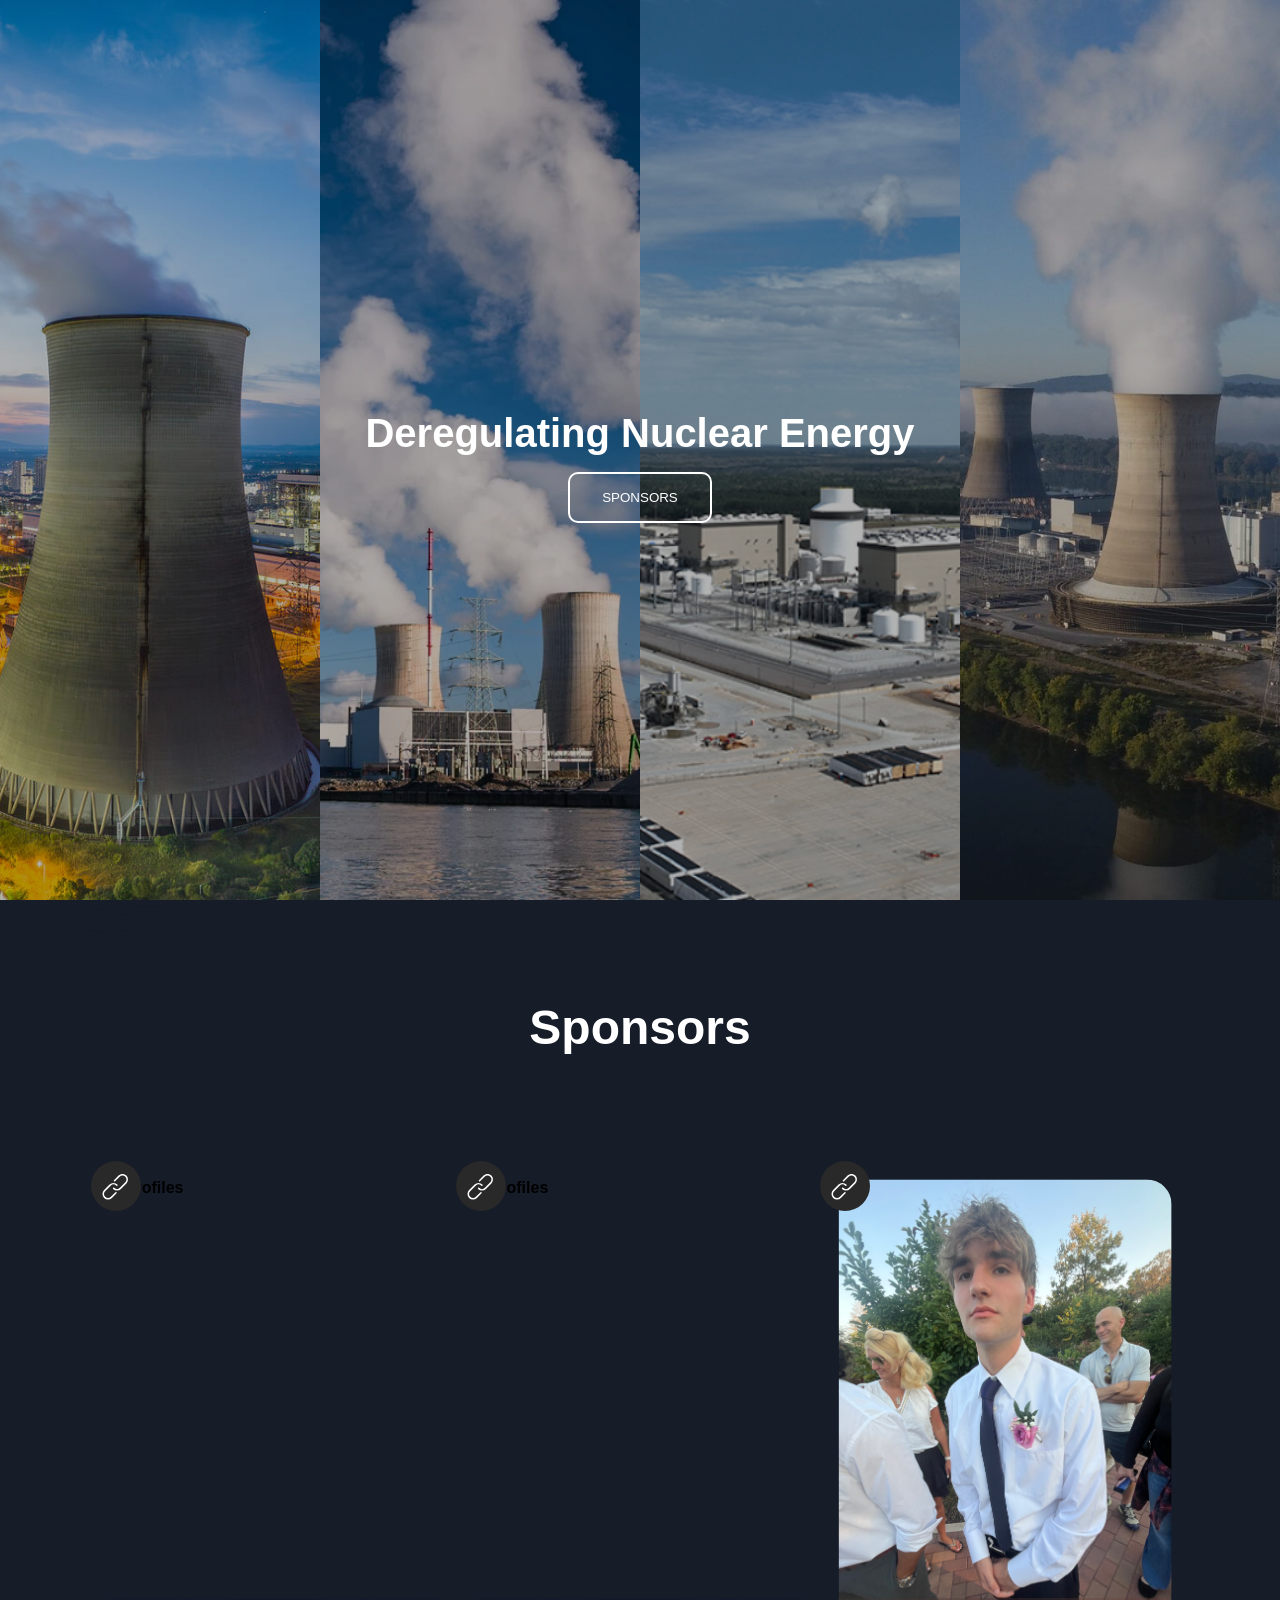
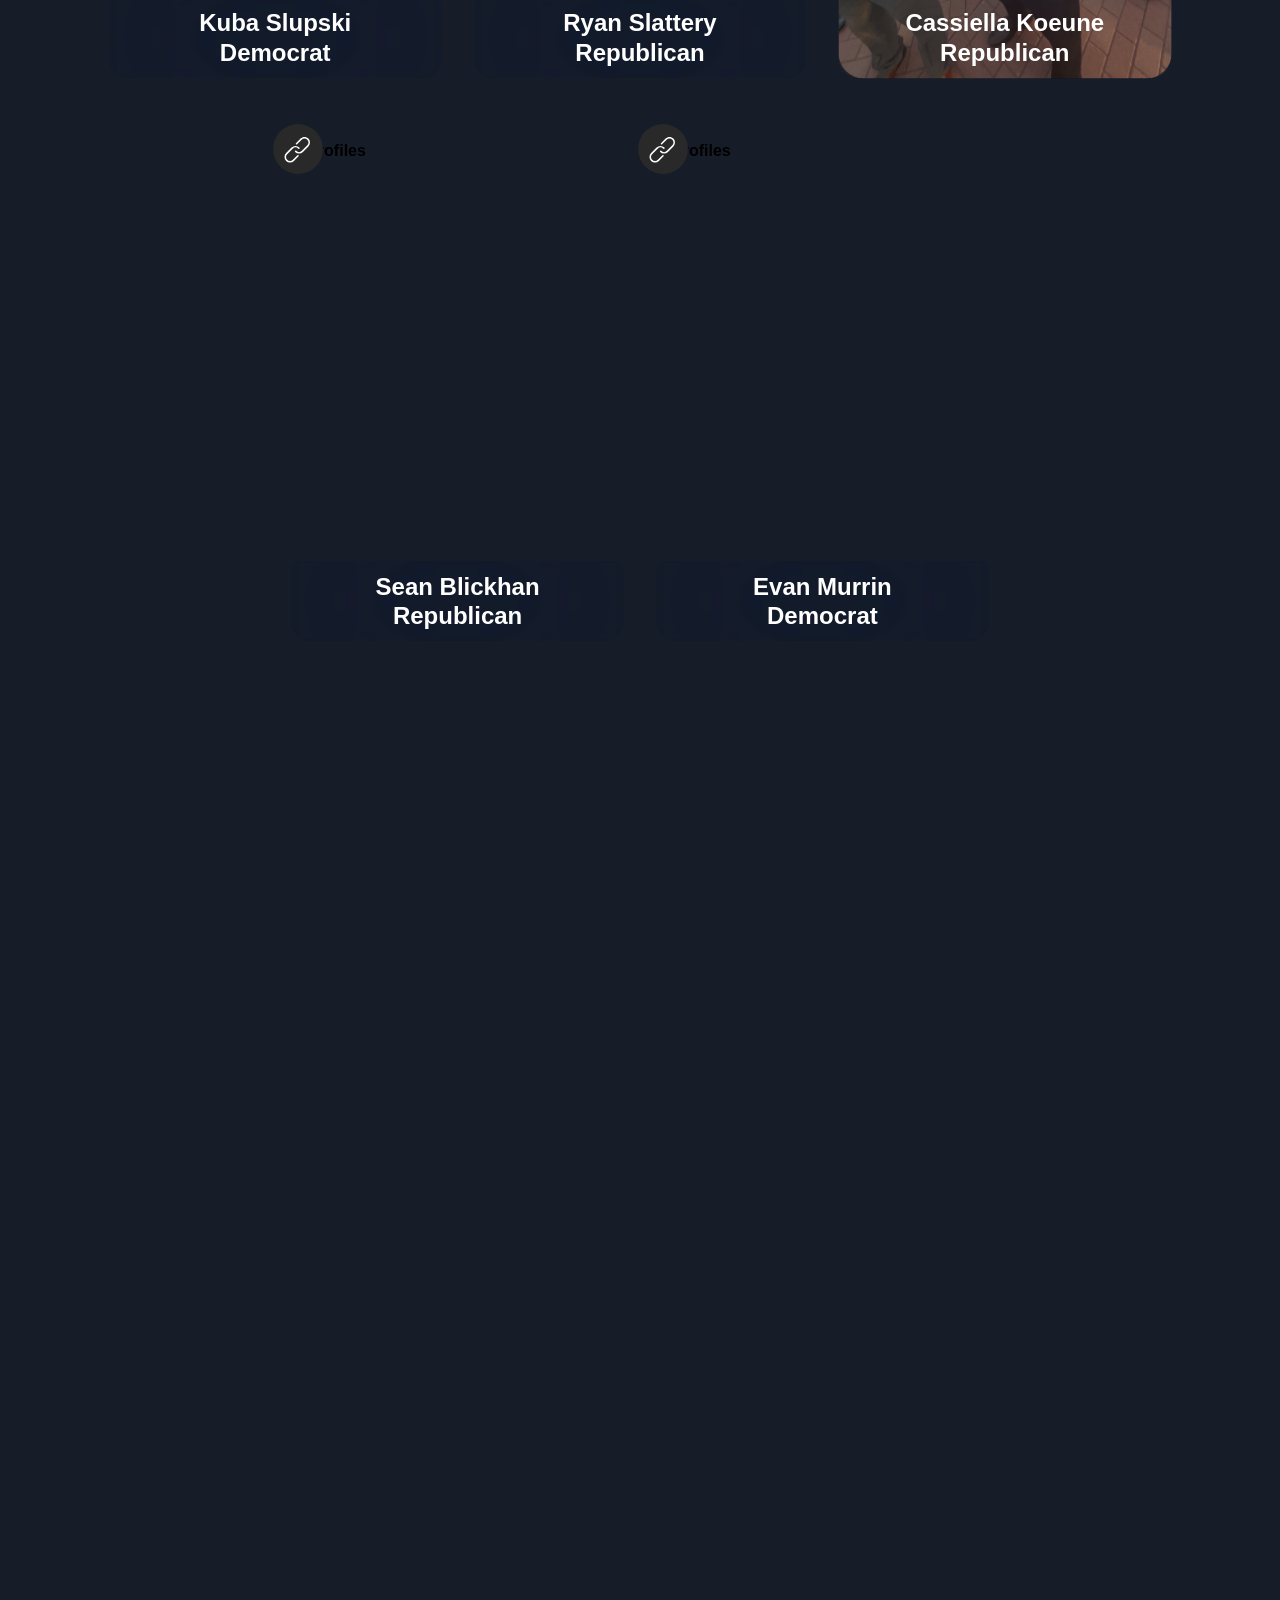
==== commit d85fe303: "profile sponsors" ====
--- a/index.html
+++ b/index.html
@@ -55,70 +55,78 @@
 
     <main>
       <div class="imgBg">
+        <h1 class="sponsors">Sponsors</h1>
         <section class="bodyColumn column0 reveal">
-          <h1 class="sponsors">Sponsors</h1>
-          <card>
-            <div class="cardBorder">
-              <img src="images/profilePlaceholder.png" alt="Profiles" />
-              <a href="">
-                <div class="cardLink" id="linkContainer">
-                  <svg
-                    class="linkIcon"
-                    id="linkSvg"
-                    width="30"
-                    height="30"
-                    style="
-                      vertical-align: middle;
-                      fill: currentColor;
-                      overflow: hidden;
-                    "
-                    viewBox="0 0 1024 1024"
-                    xmlns="http://www.w3.org/2000/svg"
-                  >
-                    <path
-                      d="M546.918 665.498a187.96 187.96 0 0 1-133.324-55.143 25.6 25.6 0 0 1 36.198-36.198 137.47 137.47 0 0 0 194.202 0l186.163-186.163c53.555-53.556 53.555-140.647 0-194.202s-140.647-53.555-194.202 0L478.874 350.874a25.6 25.6 0 0 1-36.199-36.199l157.082-157.081c73.523-73.524 193.126-73.524 266.598 0s73.523 193.126 0 266.598L680.192 610.355a187.96 187.96 0 0 1-133.325 55.143z"
-                    />
-                    <path
-                      d="M239.718 972.698a187.96 187.96 0 0 1-133.324-55.143 188.67 188.67 0 0 1 0-266.598l186.163-186.163a188.67 188.67 0 0 1 266.598 0 25.6 25.6 0 0 1-36.198 36.198 137.47 137.47 0 0 0-194.202 0L142.592 687.155c-53.555 53.555-53.555 140.647 0 194.202s140.646 53.555 194.202 0l157.081-157.082a25.6 25.6 0 0 1 36.199 36.199L372.992 917.555a187.96 187.96 0 0 1-133.325 55.143z"
-                    />
-                  </svg>
-                </div>
-              </a>
-              <section class="testBg">
-                <h1 class="imgH1">Example Name</h1>
-              </section>
-            </div>
-          </card>
-
-          <card>
-            <div class="cardBorder">
-              <img src="images/profilePlaceholder.png" alt="Profiles" />
-              <a href="">
-                <div class="cardLink" id="linkContainer">
-                  <svg
-                    class="linkIcon"
-                    id="linkSvg"
-                    width="30"
-                    height="30"
-                    style="
-                      vertical-align: middle;
-                      fill: currentColor;
-                      overflow: hidden;
-                    "
-                    viewBox="0 0 1024 1024"
-                    xmlns="http://www.w3.org/2000/svg"
-                  >
-                    <path
-                      d="M546.918 665.498a187.96 187.96 0 0 1-133.324-55.143 25.6 25.6 0 0 1 36.198-36.198 137.47 137.47 0 0 0 194.202 0l186.163-186.163c53.555-53.556 53.555-140.647 0-194.202s-140.647-53.555-194.202 0L478.874 350.874a25.6 25.6 0 0 1-36.199-36.199l157.082-157.081c73.523-73.524 193.126-73.524 266.598 0s73.523 193.126 0 266.598L680.192 610.355a187.96 187.96 0 0 1-133.325 55.143z"
-                    />
-                    <path
-                      d="M239.718 972.698a187.96 187.96 0 0 1-133.324-55.143 188.67 188.67 0 0 1 0-266.598l186.163-186.163a188.67 188.67 0 0 1 266.598 0 25.6 25.6 0 0 1-36.198 36.198 137.47 137.47 0 0 0-194.202 0L142.592 687.155c-53.555 53.555-53.555 140.647 0 194.202s140.646 53.555 194.202 0l157.081-157.082a25.6 25.6 0 0 1 36.199 36.199L372.992 917.555a187.96 187.96 0 0 1-133.325 55.143z"
-                    />
-                  </svg>
-                </div>
-              </a>
-              <section class="testBg">
-                <h1 class="imgH1">Example Name</h1>
+          <card>
+            <div class="cardBorder">
+              <img src="images/profilePlaceholder.png" alt="Profiles" />
+              <a
+                href="https://docs.google.com/document/d/10zMjfwFSCWLROdPrL-xiCJKp17amTA2xexU0rXWZlnA/edit?usp=sharing"
+              >
+                <div class="cardLink" id="linkContainer">
+                  <svg
+                    class="linkIcon"
+                    id="linkSvg"
+                    width="30"
+                    height="30"
+                    style="
+                      vertical-align: middle;
+                      fill: currentColor;
+                      overflow: hidden;
+                    "
+                    viewBox="0 0 1024 1024"
+                    xmlns="http://www.w3.org/2000/svg"
+                  >
+                    <path
+                      d="M546.918 665.498a187.96 187.96 0 0 1-133.324-55.143 25.6 25.6 0 0 1 36.198-36.198 137.47 137.47 0 0 0 194.202 0l186.163-186.163c53.555-53.556 53.555-140.647 0-194.202s-140.647-53.555-194.202 0L478.874 350.874a25.6 25.6 0 0 1-36.199-36.199l157.082-157.081c73.523-73.524 193.126-73.524 266.598 0s73.523 193.126 0 266.598L680.192 610.355a187.96 187.96 0 0 1-133.325 55.143z"
+                    />
+                    <path
+                      d="M239.718 972.698a187.96 187.96 0 0 1-133.324-55.143 188.67 188.67 0 0 1 0-266.598l186.163-186.163a188.67 188.67 0 0 1 266.598 0 25.6 25.6 0 0 1-36.198 36.198 137.47 137.47 0 0 0-194.202 0L142.592 687.155c-53.555 53.555-53.555 140.647 0 194.202s140.646 53.555 194.202 0l157.081-157.082a25.6 25.6 0 0 1 36.199 36.199L372.992 917.555a187.96 187.96 0 0 1-133.325 55.143z"
+                    />
+                  </svg>
+                </div>
+              </a>
+              <section class="testBg">
+                <h1 class="imgH1">Kuba Slupski</h1>
+                <br />
+                <h1 class="imgH2">Democrat</h1>
+              </section>
+            </div>
+          </card>
+
+          <card>
+            <div class="cardBorder">
+              <img src="images/profilePlaceholder.png" alt="Profiles" />
+              <a
+                href="https://docs.google.com/document/d/1z1GaRXtmiDEHEo3EDGPqKFCrmrUqZIStMjGhq-QG6IM/edit?usp=sharing"
+              >
+                <div class="cardLink" id="linkContainer">
+                  <svg
+                    class="linkIcon"
+                    id="linkSvg"
+                    width="30"
+                    height="30"
+                    style="
+                      vertical-align: middle;
+                      fill: currentColor;
+                      overflow: hidden;
+                    "
+                    viewBox="0 0 1024 1024"
+                    xmlns="http://www.w3.org/2000/svg"
+                  >
+                    <path
+                      d="M546.918 665.498a187.96 187.96 0 0 1-133.324-55.143 25.6 25.6 0 0 1 36.198-36.198 137.47 137.47 0 0 0 194.202 0l186.163-186.163c53.555-53.556 53.555-140.647 0-194.202s-140.647-53.555-194.202 0L478.874 350.874a25.6 25.6 0 0 1-36.199-36.199l157.082-157.081c73.523-73.524 193.126-73.524 266.598 0s73.523 193.126 0 266.598L680.192 610.355a187.96 187.96 0 0 1-133.325 55.143z"
+                    />
+                    <path
+                      d="M239.718 972.698a187.96 187.96 0 0 1-133.324-55.143 188.67 188.67 0 0 1 0-266.598l186.163-186.163a188.67 188.67 0 0 1 266.598 0 25.6 25.6 0 0 1-36.198 36.198 137.47 137.47 0 0 0-194.202 0L142.592 687.155c-53.555 53.555-53.555 140.647 0 194.202s140.646 53.555 194.202 0l157.081-157.082a25.6 25.6 0 0 1 36.199 36.199L372.992 917.555a187.96 187.96 0 0 1-133.325 55.143z"
+                    />
+                  </svg>
+                </div>
+              </a>
+              <section class="testBg">
+                <h1 class="imgH1">Ryan Slattery</h1>
+                <br />
+                <h1 class="imgH2">Republican</h1>
               </section>
             </div>
           </card>
@@ -126,32 +134,112 @@
           <card>
             <div class="cardBorder">
               <img src="images/MASON.png" alt="Profiles" />
-              <a href="">
-                <div class="cardLink" id="linkContainer">
-                  <svg
-                    class="linkIcon"
-                    id="linkSvg"
-                    width="30"
-                    height="30"
-                    style="
-                      vertical-align: middle;
-                      fill: currentColor;
-                      overflow: hidden;
-                    "
-                    viewBox="0 0 1024 1024"
-                    xmlns="http://www.w3.org/2000/svg"
-                  >
-                    <path
-                      d="M546.918 665.498a187.96 187.96 0 0 1-133.324-55.143 25.6 25.6 0 0 1 36.198-36.198 137.47 137.47 0 0 0 194.202 0l186.163-186.163c53.555-53.556 53.555-140.647 0-194.202s-140.647-53.555-194.202 0L478.874 350.874a25.6 25.6 0 0 1-36.199-36.199l157.082-157.081c73.523-73.524 193.126-73.524 266.598 0s73.523 193.126 0 266.598L680.192 610.355a187.96 187.96 0 0 1-133.325 55.143z"
-                    />
-                    <path
-                      d="M239.718 972.698a187.96 187.96 0 0 1-133.324-55.143 188.67 188.67 0 0 1 0-266.598l186.163-186.163a188.67 188.67 0 0 1 266.598 0 25.6 25.6 0 0 1-36.198 36.198 137.47 137.47 0 0 0-194.202 0L142.592 687.155c-53.555 53.555-53.555 140.647 0 194.202s140.646 53.555 194.202 0l157.081-157.082a25.6 25.6 0 0 1 36.199 36.199L372.992 917.555a187.96 187.96 0 0 1-133.325 55.143z"
-                    />
-                  </svg>
-                </div>
-              </a>
-              <section class="testBg">
-                <h1 class="imgH1">Example Name</h1>
+              <a
+                href="https://docs.google.com/document/d/1I1w1r1expg3zaL6xfNOmc9MMDr8f_OLyepZLTZNVDtQ/edit?usp=sharing"
+              >
+                <div class="cardLink" id="linkContainer">
+                  <svg
+                    class="linkIcon"
+                    id="linkSvg"
+                    width="30"
+                    height="30"
+                    style="
+                      vertical-align: middle;
+                      fill: currentColor;
+                      overflow: hidden;
+                    "
+                    viewBox="0 0 1024 1024"
+                    xmlns="http://www.w3.org/2000/svg"
+                  >
+                    <path
+                      d="M546.918 665.498a187.96 187.96 0 0 1-133.324-55.143 25.6 25.6 0 0 1 36.198-36.198 137.47 137.47 0 0 0 194.202 0l186.163-186.163c53.555-53.556 53.555-140.647 0-194.202s-140.647-53.555-194.202 0L478.874 350.874a25.6 25.6 0 0 1-36.199-36.199l157.082-157.081c73.523-73.524 193.126-73.524 266.598 0s73.523 193.126 0 266.598L680.192 610.355a187.96 187.96 0 0 1-133.325 55.143z"
+                    />
+                    <path
+                      d="M239.718 972.698a187.96 187.96 0 0 1-133.324-55.143 188.67 188.67 0 0 1 0-266.598l186.163-186.163a188.67 188.67 0 0 1 266.598 0 25.6 25.6 0 0 1-36.198 36.198 137.47 137.47 0 0 0-194.202 0L142.592 687.155c-53.555 53.555-53.555 140.647 0 194.202s140.646 53.555 194.202 0l157.081-157.082a25.6 25.6 0 0 1 36.199 36.199L372.992 917.555a187.96 187.96 0 0 1-133.325 55.143z"
+                    />
+                  </svg>
+                </div>
+              </a>
+              <section class="testBg">
+                <h1 class="imgH1">Cassiella Koeune</h1>
+                <br />
+                <h1 class="imgH2">Republican</h1>
+              </section>
+            </div>
+          </card>
+        </section>
+
+        <section class="secondSponsorsGrid reveal">
+          <card>
+            <div class="cardBorder">
+              <img src="images/profilePlaceholder.png" alt="Profiles" />
+              <a
+                href="https://docs.google.com/document/d/1rPo9h5lkBy9XJi2oLtsEb4eymouleEnvY-cxyUfUFtc/edit?usp=sharing"
+              >
+                <div class="cardLink" id="linkContainer">
+                  <svg
+                    class="linkIcon"
+                    id="linkSvg"
+                    width="30"
+                    height="30"
+                    style="
+                      vertical-align: middle;
+                      fill: currentColor;
+                      overflow: hidden;
+                    "
+                    viewBox="0 0 1024 1024"
+                    xmlns="http://www.w3.org/2000/svg"
+                  >
+                    <path
+                      d="M546.918 665.498a187.96 187.96 0 0 1-133.324-55.143 25.6 25.6 0 0 1 36.198-36.198 137.47 137.47 0 0 0 194.202 0l186.163-186.163c53.555-53.556 53.555-140.647 0-194.202s-140.647-53.555-194.202 0L478.874 350.874a25.6 25.6 0 0 1-36.199-36.199l157.082-157.081c73.523-73.524 193.126-73.524 266.598 0s73.523 193.126 0 266.598L680.192 610.355a187.96 187.96 0 0 1-133.325 55.143z"
+                    />
+                    <path
+                      d="M239.718 972.698a187.96 187.96 0 0 1-133.324-55.143 188.67 188.67 0 0 1 0-266.598l186.163-186.163a188.67 188.67 0 0 1 266.598 0 25.6 25.6 0 0 1-36.198 36.198 137.47 137.47 0 0 0-194.202 0L142.592 687.155c-53.555 53.555-53.555 140.647 0 194.202s140.646 53.555 194.202 0l157.081-157.082a25.6 25.6 0 0 1 36.199 36.199L372.992 917.555a187.96 187.96 0 0 1-133.325 55.143z"
+                    />
+                  </svg>
+                </div>
+              </a>
+              <section class="testBg">
+                <h1 class="imgH1">Sean Blickhan</h1>
+                <br />
+                <h1 class="imgH2">Republican</h1>
+              </section>
+            </div>
+          </card>
+
+          <card>
+            <div class="cardBorder">
+              <img src="images/profilePlaceholder.png" alt="Profiles" />
+              <a
+                href="https://docs.google.com/document/d/1se-o00YvGGmvol_LAsn4ehPXXFRZIeHhZv5NE2OeQjw/edit?usp=sharing"
+              >
+                <div class="cardLink" id="linkContainer">
+                  <svg
+                    class="linkIcon"
+                    id="linkSvg"
+                    width="30"
+                    height="30"
+                    style="
+                      vertical-align: middle;
+                      fill: currentColor;
+                      overflow: hidden;
+                    "
+                    viewBox="0 0 1024 1024"
+                    xmlns="http://www.w3.org/2000/svg"
+                  >
+                    <path
+                      d="M546.918 665.498a187.96 187.96 0 0 1-133.324-55.143 25.6 25.6 0 0 1 36.198-36.198 137.47 137.47 0 0 0 194.202 0l186.163-186.163c53.555-53.556 53.555-140.647 0-194.202s-140.647-53.555-194.202 0L478.874 350.874a25.6 25.6 0 0 1-36.199-36.199l157.082-157.081c73.523-73.524 193.126-73.524 266.598 0s73.523 193.126 0 266.598L680.192 610.355a187.96 187.96 0 0 1-133.325 55.143z"
+                    />
+                    <path
+                      d="M239.718 972.698a187.96 187.96 0 0 1-133.324-55.143 188.67 188.67 0 0 1 0-266.598l186.163-186.163a188.67 188.67 0 0 1 266.598 0 25.6 25.6 0 0 1-36.198 36.198 137.47 137.47 0 0 0-194.202 0L142.592 687.155c-53.555 53.555-53.555 140.647 0 194.202s140.646 53.555 194.202 0l157.081-157.082a25.6 25.6 0 0 1 36.199 36.199L372.992 917.555a187.96 187.96 0 0 1-133.325 55.143z"
+                    />
+                  </svg>
+                </div>
+              </a>
+              <section class="testBg">
+                <h1 class="imgH1">Evan Murrin</h1>
+                <br />
+                <h1 class="imgH2">Democrat</h1>
               </section>
             </div>
           </card>
--- a/styles.css
+++ b/styles.css
@@ -132,6 +132,7 @@
 }
     /* LANDING IMG GRID STYLES */
 .hero-grid {
+  position: relative;
   display: grid;
   grid-template-columns: repeat(auto-fit, minmax(300px, 1fr));
   overflow: hidden;
@@ -230,24 +231,29 @@
 .bodyColumn.column0{
   display: flex;
   flex-direction: row;
-  justify-content: space-between;
-  align-items: center;
-  background: transparent;
-  padding: 24rem 8rem 8rem 8rem;
-}
-.bodyColumn .sponsors{
-  position: absolute;
-  color: white;
-  top: 5%;
-  left: 50%;
-  transform: translate(-50%);
+  justify-content: center;
+  align-items: center;
+  background: transparent;
+  padding-top: 14rem;
+  width: 100%;
+  gap: 2rem;
+}
+.sponsors {
+  position: relative;
+  background: transparent;
+  text-align: center;
+  width: 900px;
+  margin: 0 auto 0 auto;
+  top: 100px;
   font-size: 3rem;
-}
+  color: white;
+}
+
 .bodyColumn card{
   background: var(--bg);
   background: transparent;
   border-radius: 40px;
-  aspect-ratio:2 / 3;
+  aspect-ratio: 2 / 3;
   width: 26%;
   height: auto;
   z-index: 1;
@@ -318,7 +324,7 @@
   position: absolute;
   margin: 0;
   z-index: 4;
-  top: 0%;
+  top: 14%;
   left: 50%;
   transform: translate(-50%);
   text-align: center;
@@ -326,10 +332,22 @@
   text-wrap: nowrap;
   color: white;
 }
+.imgH2{
+  position: absolute;
+  margin: 0;
+  z-index: 4;
+  bottom: 14%;
+  left: 50%;
+  transform: translate(-50%);
+  text-align: center;
+  font-size: 1.5rem;
+  text-wrap: nowrap;
+  color: white;
+}
 .testBg{
   position: absolute;
   width: 100%;
-  height: 30%;
+  height: 80px;
   bottom: 0;
   backdrop-filter: blur(80px) saturate(180%);
   -webkit-backdrop-filter: blur(80px) saturate(180%);
@@ -337,6 +355,68 @@
   border-bottom-left-radius: 20px;
   border-bottom-right-radius: 20px;
 }
+/* SECOND SPONSORS GRID */
+.secondSponsorsGrid{
+  display: flex;
+  flex-direction: row;
+  justify-content: center;
+  align-items: center;
+  background: transparent;
+  padding-top: 4rem;
+  width: 100%;
+  gap: 2rem;
+}
+.secondSponsorsGrid card{
+  background: var(--bg);
+  background: transparent;
+  border-radius: 40px;
+  aspect-ratio: 2 / 3;
+  width: 26%;
+  height: auto;
+  z-index: 1;
+  position: relative;
+}
+.secondSponsorsGrid .cardLink{
+    position: absolute;
+      left: -18px;
+      top: -18px;
+      background-color: var(--bg);
+      color: white;
+      width: 50px;
+      height: 50px;
+      border-radius: 25px;
+      z-index: 100;
+      cursor: pointer;
+      transition: 0.1s cubic-bezier(.46, .24, .12, 1.01);
+}
+.secondSponsorsGrid .linkIcon{
+  position: absolute;
+    top: 50%;
+    left: 50%;
+    transform: translate(-50%, -50%);
+    transition: 0.1s cubic-bezier(.46, .24, .12, 1.01);
+}
+.secondSponsorsGrid .cardBorder{
+    width: 130%;
+      height: 100%;
+}
+.secondSponsorsGrid img{
+    border-radius: 25px;
+      z-index: 3;
+      position: absolute;
+      top: 50%;
+      left: 50%;
+      transform: translate(-50%, -50%);
+      width: 100%;
+      height: 100%;
+      object-fit: cover;
+}
+
+
+
+
+
+
 .bodyColumn.column1{
   margin: 10rem 30px 0rem 30px;
   display: grid;
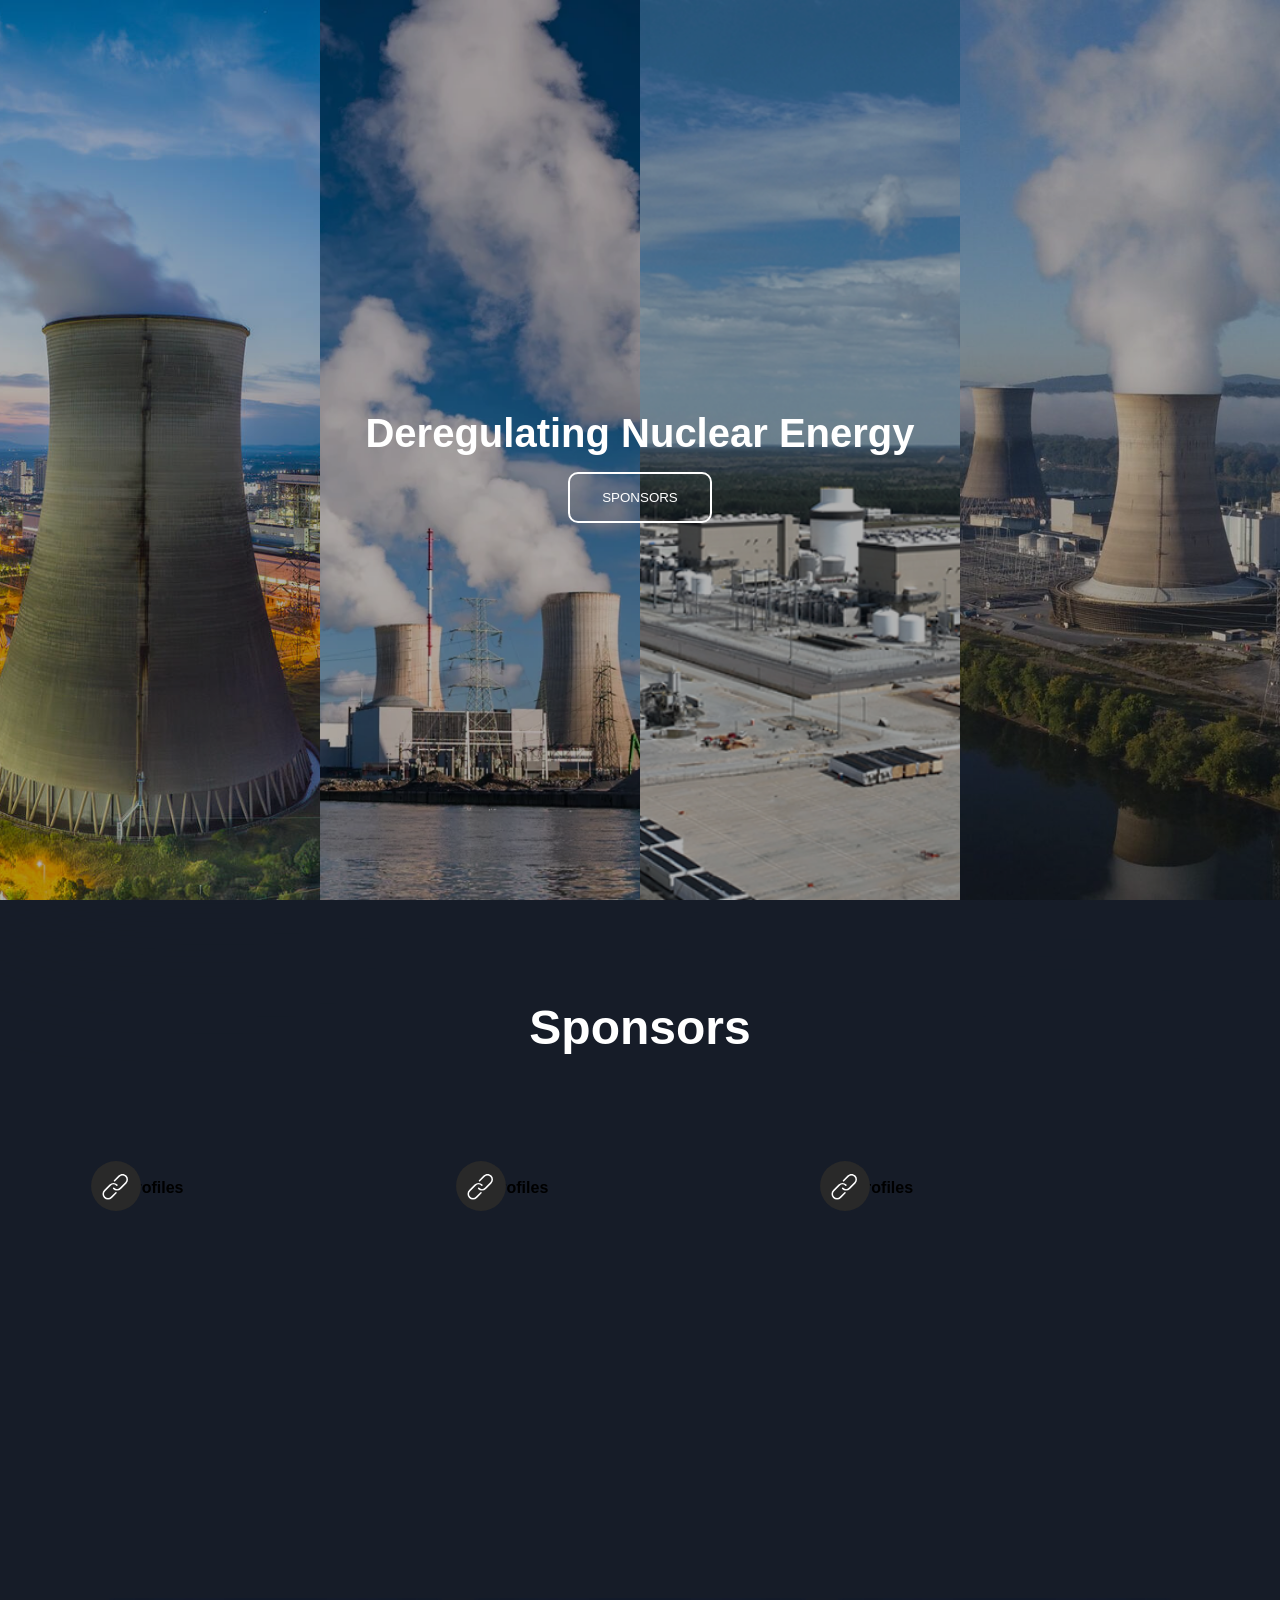
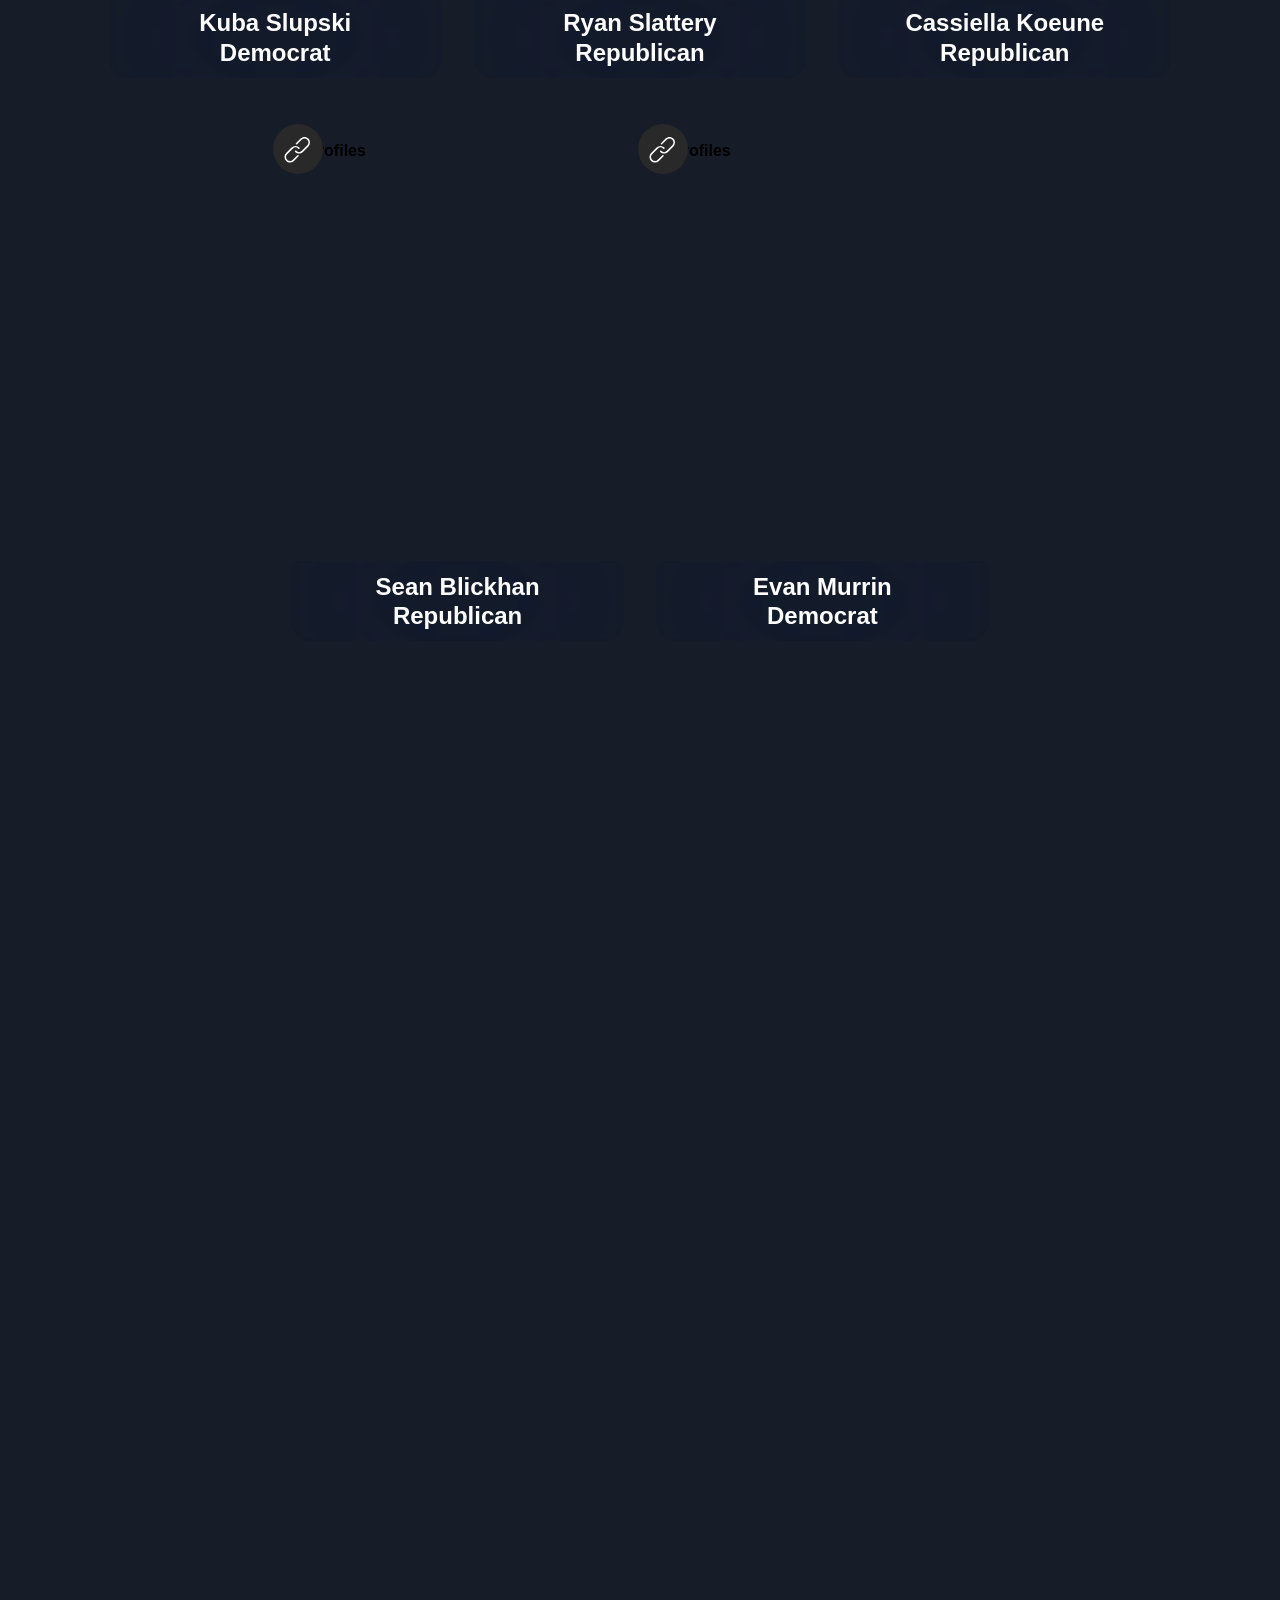
==== commit 1ce42122: "images" ====
--- a/index.html
+++ b/index.html
@@ -59,7 +59,7 @@
         <section class="bodyColumn column0 reveal">
           <card>
             <div class="cardBorder">
-              <img src="images/profilePlaceholder.png" alt="Profiles" />
+              <img src="https://i.imgur.com/A5ESuMv.png" alt="Profiles" />
               <a
                 href="https://docs.google.com/document/d/10zMjfwFSCWLROdPrL-xiCJKp17amTA2xexU0rXWZlnA/edit?usp=sharing"
               >
@@ -96,7 +96,7 @@
 
           <card>
             <div class="cardBorder">
-              <img src="images/profilePlaceholder.png" alt="Profiles" />
+              <img src="https://i.imgur.com/BB5YBnL.jpeg" alt="Profiles" />
               <a
                 href="https://docs.google.com/document/d/1z1GaRXtmiDEHEo3EDGPqKFCrmrUqZIStMjGhq-QG6IM/edit?usp=sharing"
               >
@@ -133,7 +133,7 @@
 
           <card>
             <div class="cardBorder">
-              <img src="images/MASON.png" alt="Profiles" />
+              <img src="https://i.imgur.com/aVgGf8L.jpeg" alt="Profiles" />
               <a
                 href="https://docs.google.com/document/d/1I1w1r1expg3zaL6xfNOmc9MMDr8f_OLyepZLTZNVDtQ/edit?usp=sharing"
               >
@@ -172,7 +172,7 @@
         <section class="secondSponsorsGrid reveal">
           <card>
             <div class="cardBorder">
-              <img src="images/profilePlaceholder.png" alt="Profiles" />
+              <img src="https://i.imgur.com/Qwf7hpA.jpeg" alt="Profiles" />
               <a
                 href="https://docs.google.com/document/d/1rPo9h5lkBy9XJi2oLtsEb4eymouleEnvY-cxyUfUFtc/edit?usp=sharing"
               >
@@ -209,7 +209,7 @@
 
           <card>
             <div class="cardBorder">
-              <img src="images/profilePlaceholder.png" alt="Profiles" />
+              <img src="https://i.imgur.com/pNw1Xsu.jpeg" alt="Profiles" />
               <a
                 href="https://docs.google.com/document/d/1se-o00YvGGmvol_LAsn4ehPXXFRZIeHhZv5NE2OeQjw/edit?usp=sharing"
               >
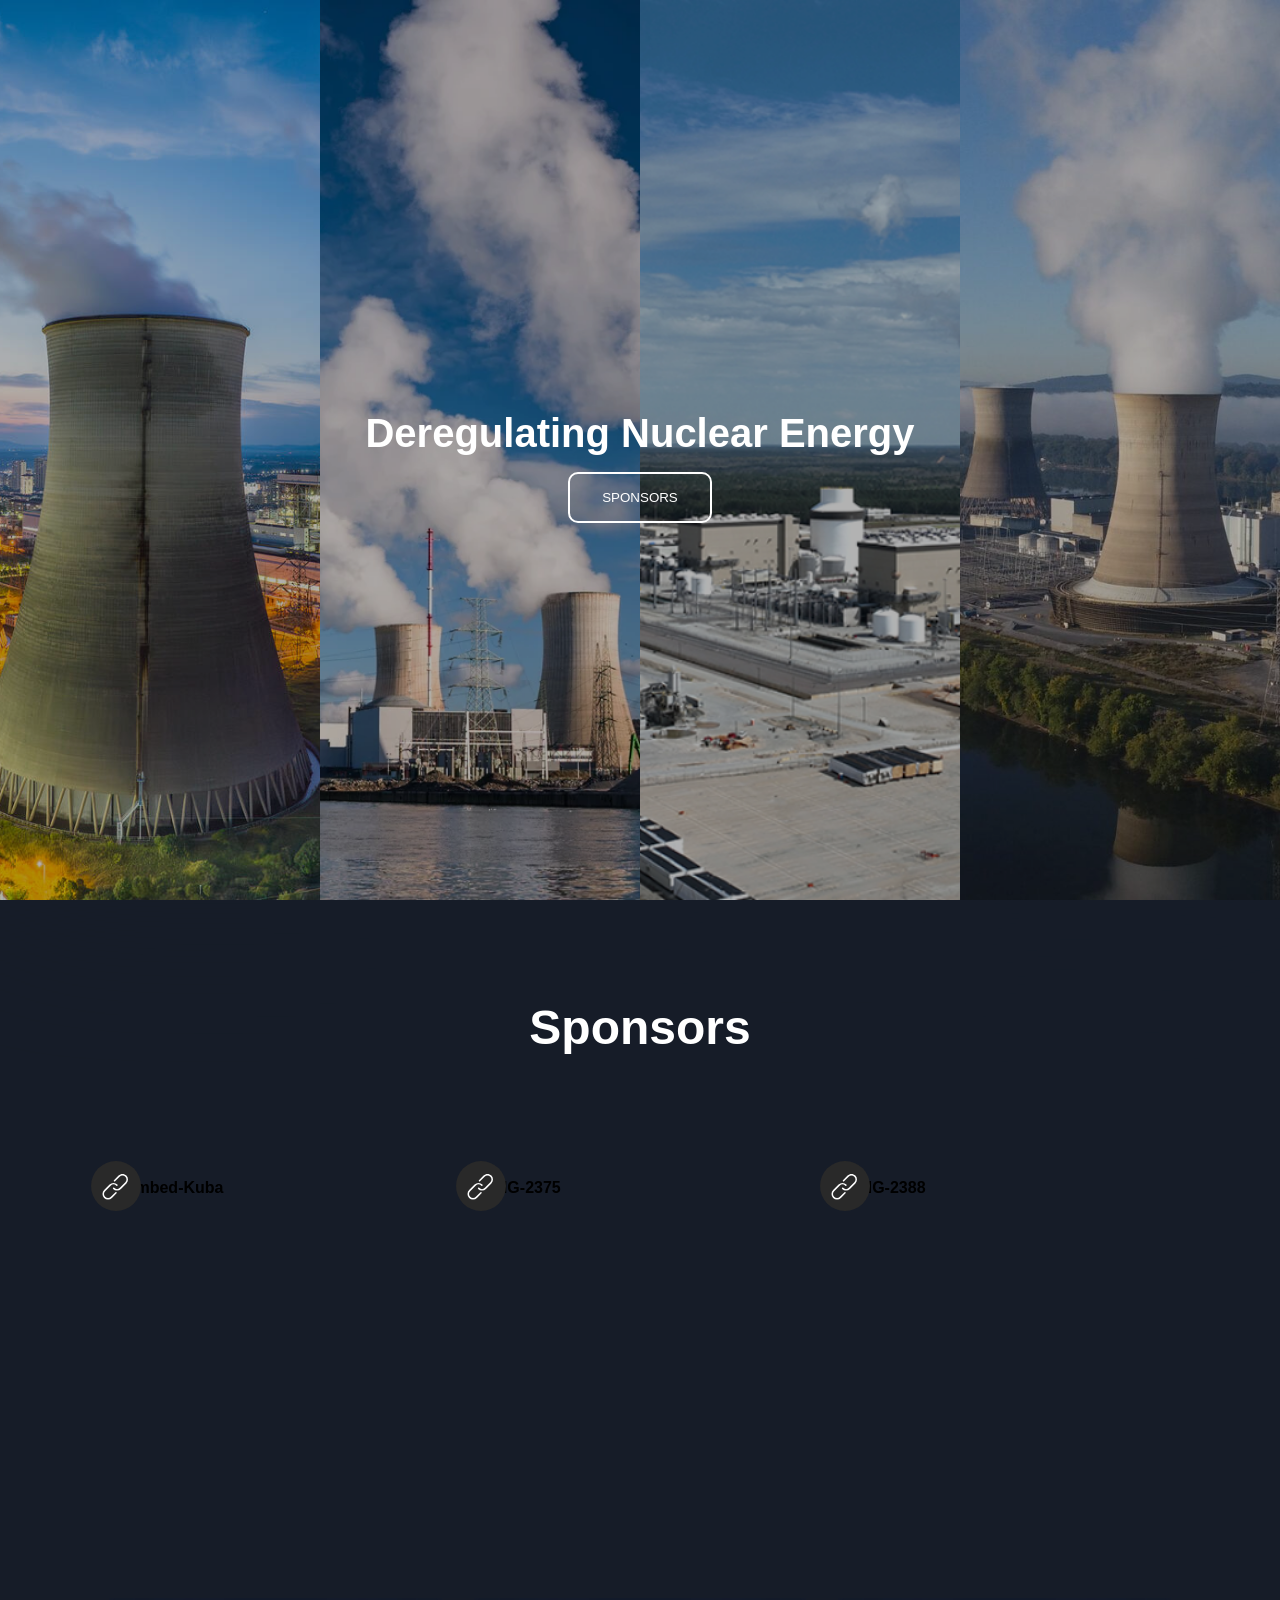
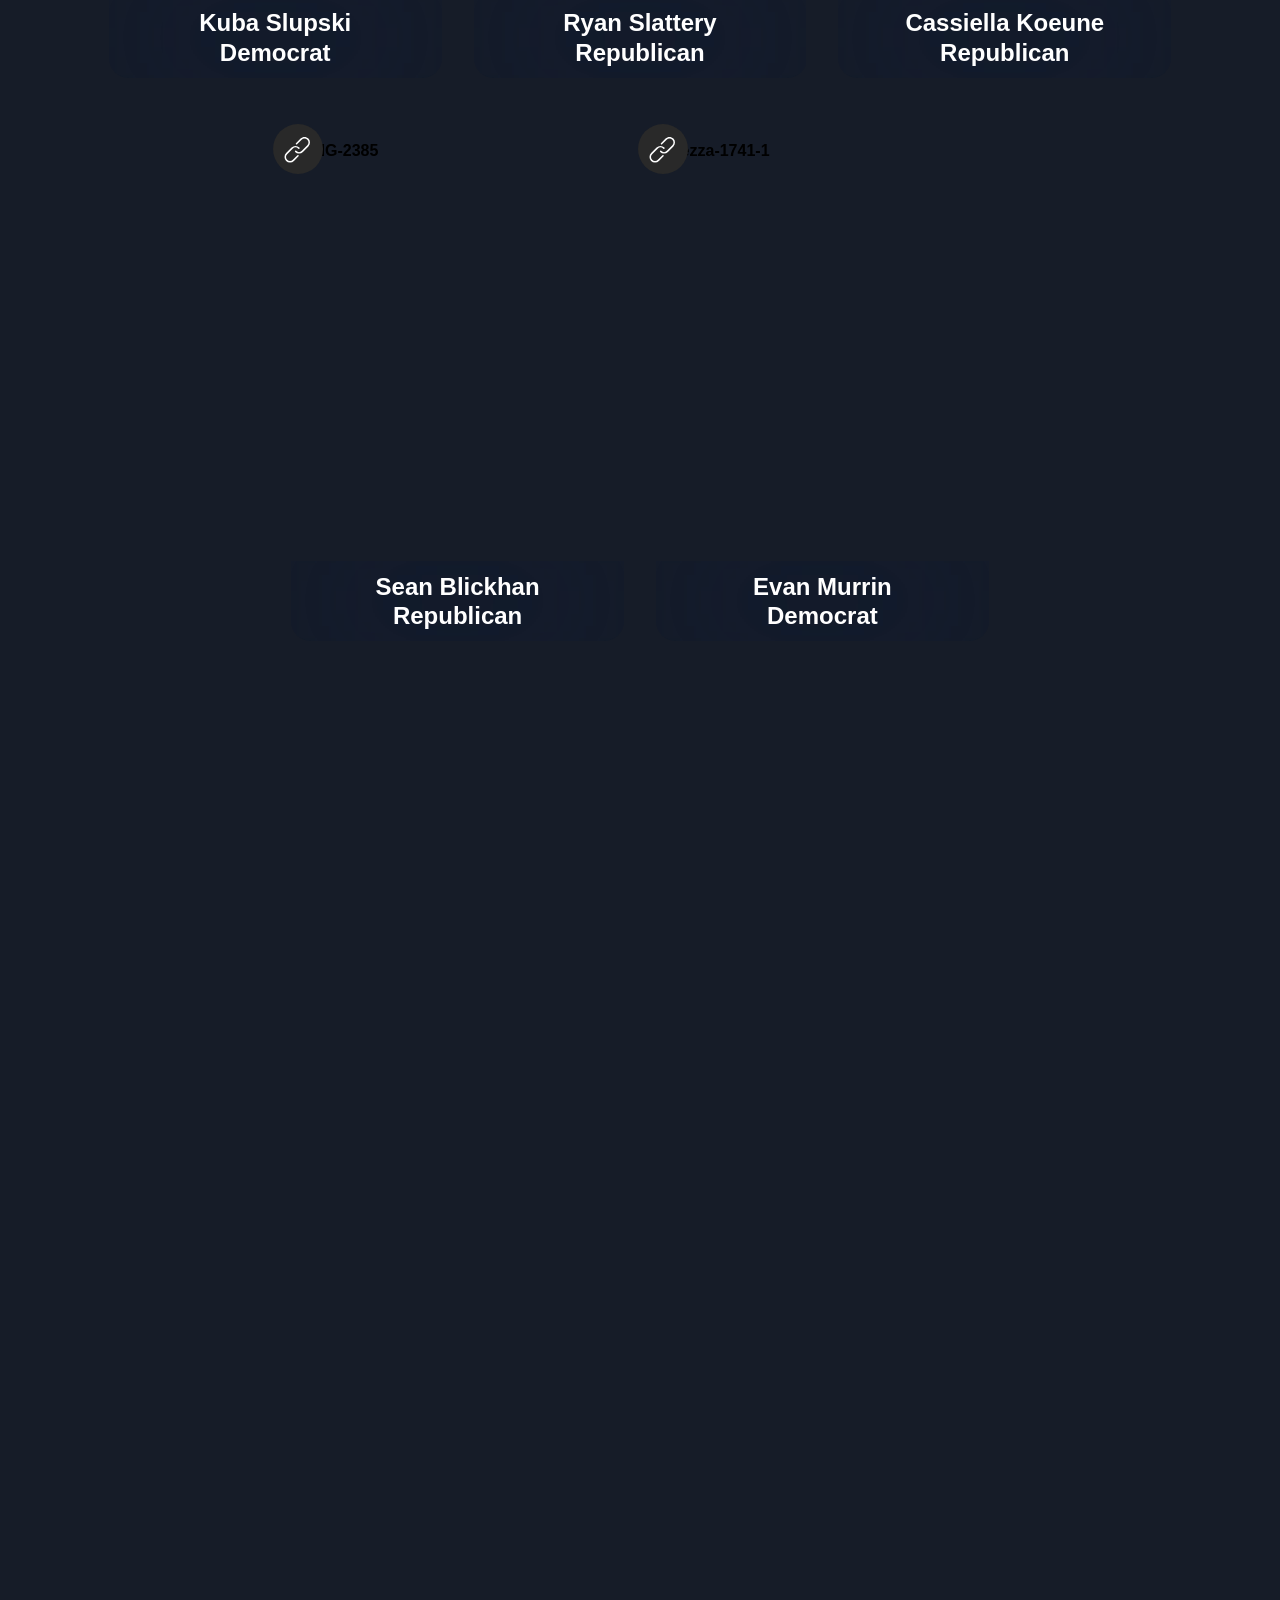
==== commit 3df1b6ce: "images" ====
--- a/index.html
+++ b/index.html
@@ -59,7 +59,11 @@
         <section class="bodyColumn column0 reveal">
           <card>
             <div class="cardBorder">
-              <img src="https://i.imgur.com/A5ESuMv.png" alt="Profiles" />
+              <img
+                src="https://i.ibb.co/4BsfWvk/Embed-Kuba.png"
+                alt="Embed-Kuba"
+                border="0"
+              />
               <a
                 href="https://docs.google.com/document/d/10zMjfwFSCWLROdPrL-xiCJKp17amTA2xexU0rXWZlnA/edit?usp=sharing"
               >
@@ -96,7 +100,11 @@
 
           <card>
             <div class="cardBorder">
-              <img src="https://i.imgur.com/BB5YBnL.jpeg" alt="Profiles" />
+              <img
+                src="https://i.ibb.co/RTjhQNXp/IMG-2375.jpg"
+                alt="IMG-2375"
+                border="0"
+              />
               <a
                 href="https://docs.google.com/document/d/1z1GaRXtmiDEHEo3EDGPqKFCrmrUqZIStMjGhq-QG6IM/edit?usp=sharing"
               >
@@ -133,7 +141,11 @@
 
           <card>
             <div class="cardBorder">
-              <img src="https://i.imgur.com/aVgGf8L.jpeg" alt="Profiles" />
+              <img
+                src="https://i.ibb.co/Qjqxs2Gf/IMG-2388.jpg"
+                alt="IMG-2388"
+                border="0"
+              />
               <a
                 href="https://docs.google.com/document/d/1I1w1r1expg3zaL6xfNOmc9MMDr8f_OLyepZLTZNVDtQ/edit?usp=sharing"
               >
@@ -172,7 +184,11 @@
         <section class="secondSponsorsGrid reveal">
           <card>
             <div class="cardBorder">
-              <img src="https://i.imgur.com/Qwf7hpA.jpeg" alt="Profiles" />
+              <img
+                src="https://i.ibb.co/bgsVyJsS/IMG-2385.jpg"
+                alt="IMG-2385"
+                border="0"
+              />
               <a
                 href="https://docs.google.com/document/d/1rPo9h5lkBy9XJi2oLtsEb4eymouleEnvY-cxyUfUFtc/edit?usp=sharing"
               >
@@ -209,7 +225,11 @@
 
           <card>
             <div class="cardBorder">
-              <img src="https://i.imgur.com/pNw1Xsu.jpeg" alt="Profiles" />
+              <img
+                src="https://i.ibb.co/1fXPt9Pm/Tezza-1741-1.jpg"
+                alt="Tezza-1741-1"
+                border="0"
+              />
               <a
                 href="https://docs.google.com/document/d/1se-o00YvGGmvol_LAsn4ehPXXFRZIeHhZv5NE2OeQjw/edit?usp=sharing"
               >
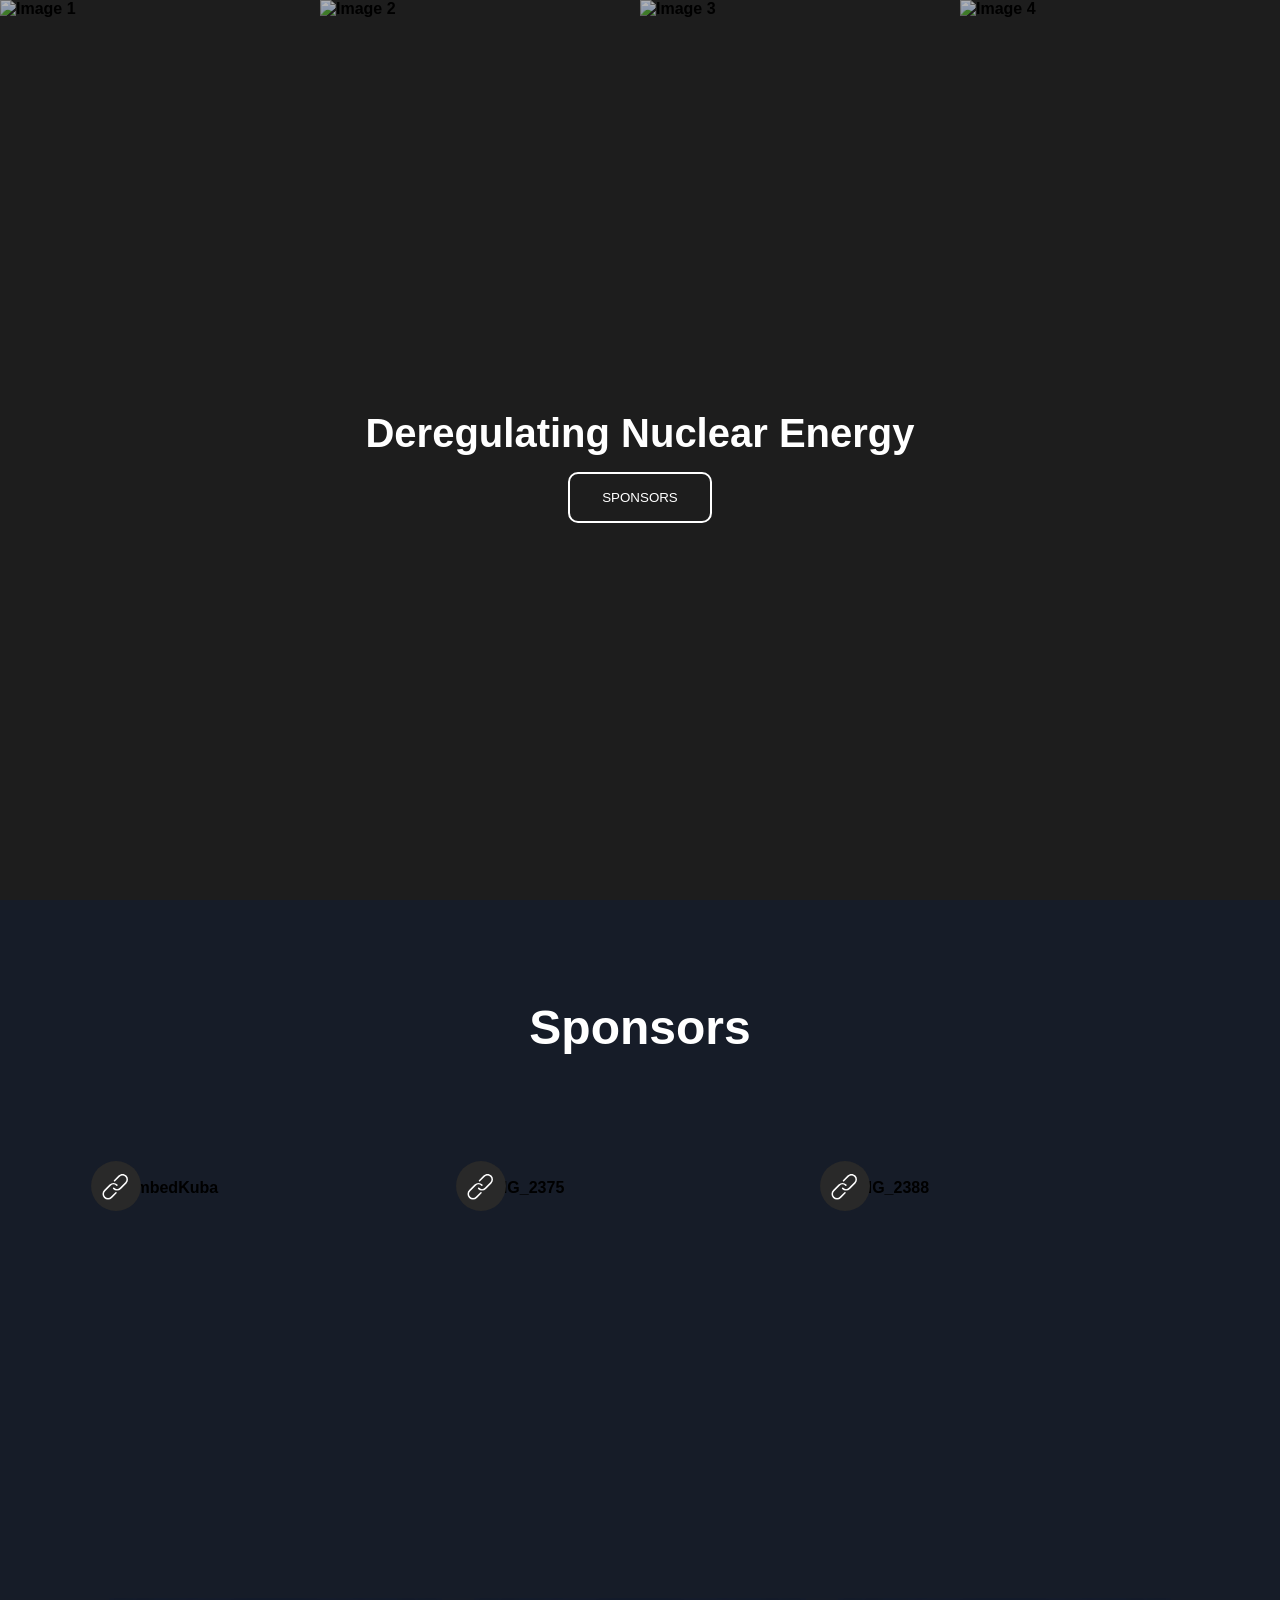
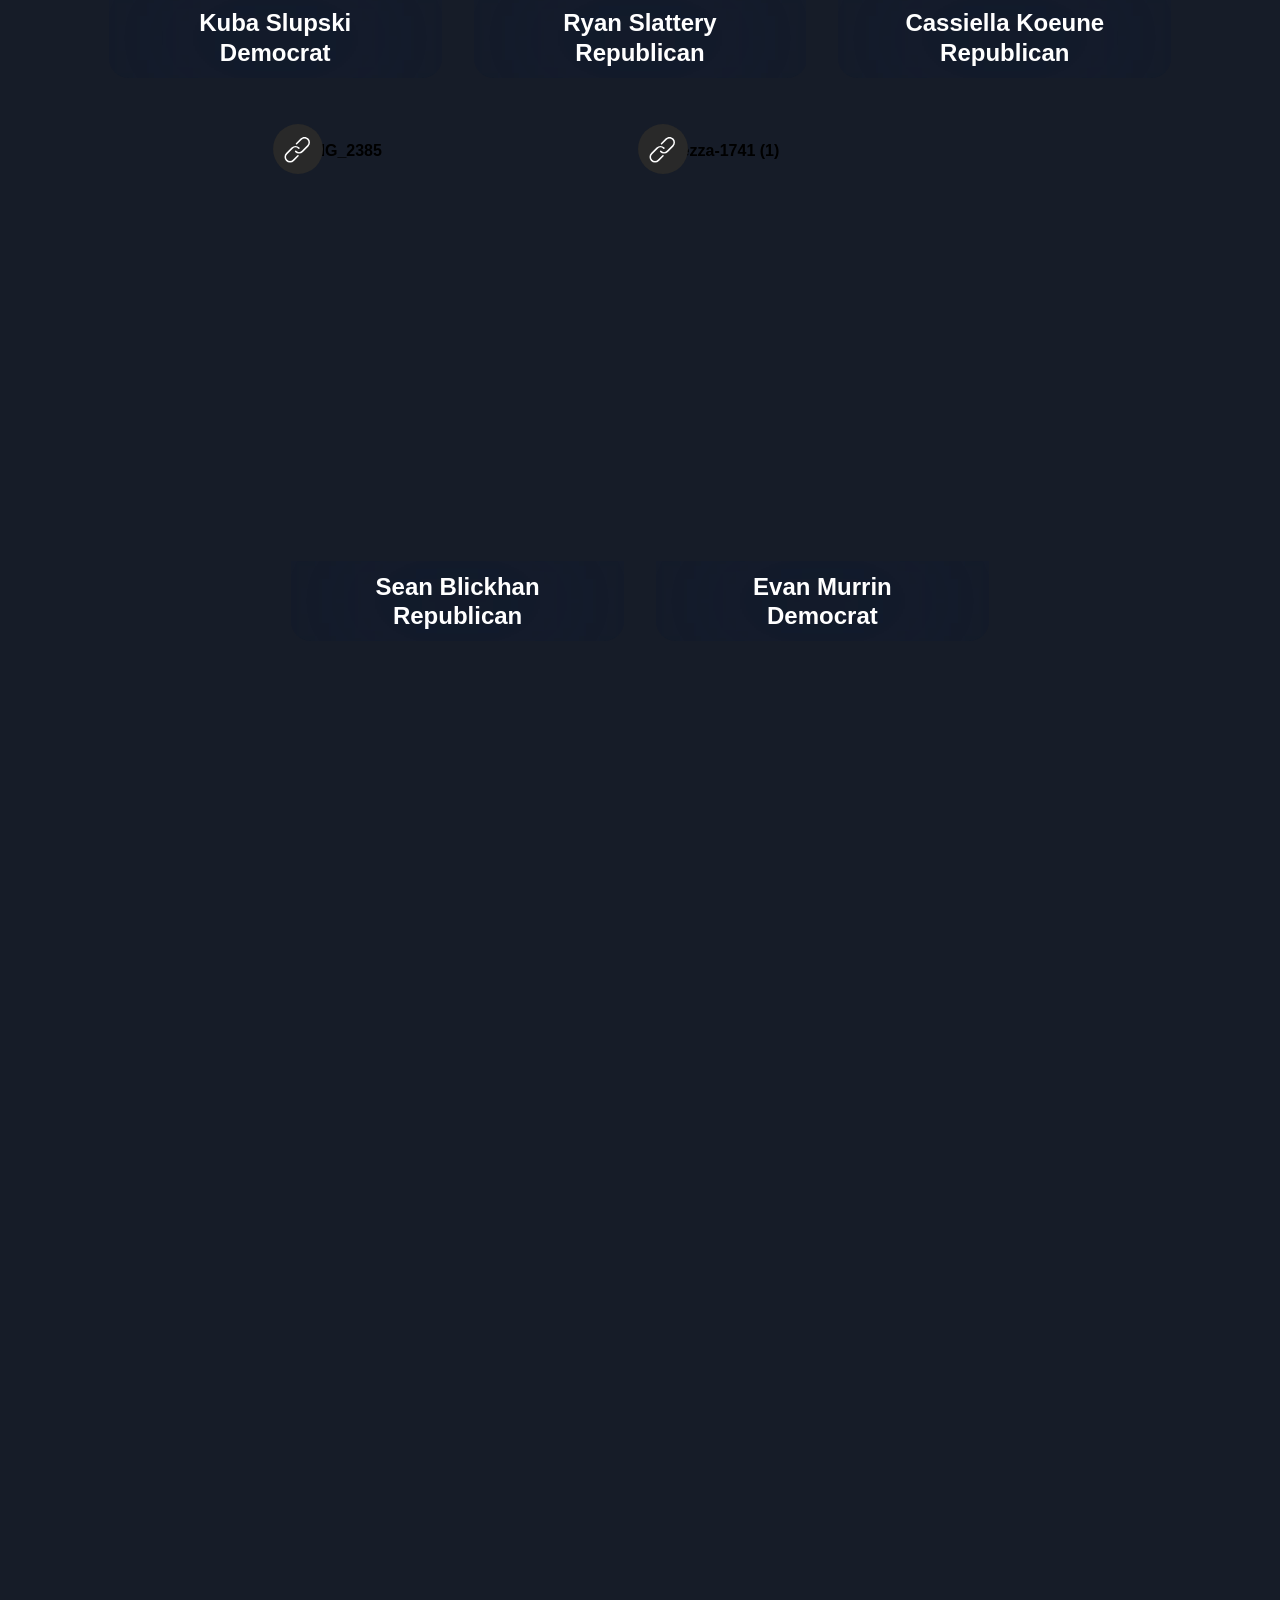
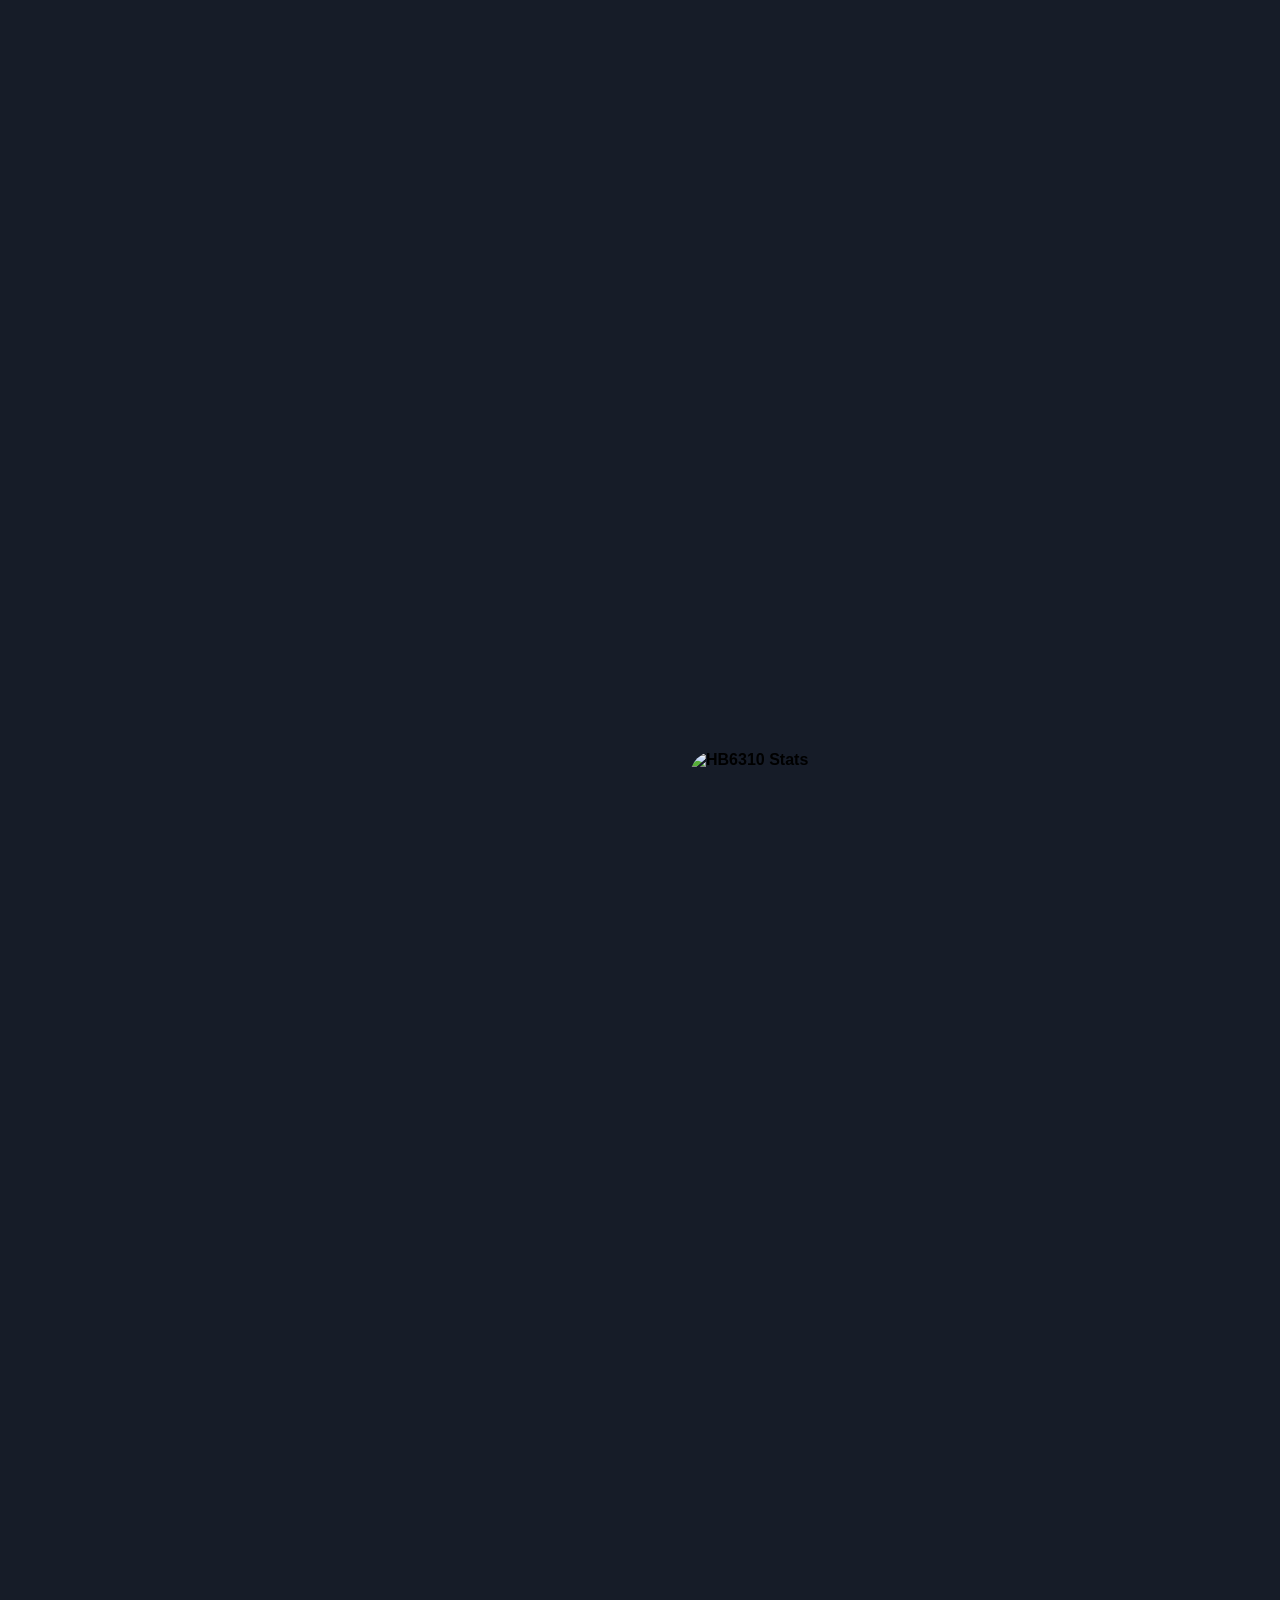
==== commit d6bb95f1: "finished" ====
--- a/index.html
+++ b/index.html
@@ -60,9 +60,10 @@
           <card>
             <div class="cardBorder">
               <img
-                src="https://i.ibb.co/4BsfWvk/Embed-Kuba.png"
-                alt="Embed-Kuba"
-                border="0"
+                src="https://live.staticflickr.com/65535/54886534427_63021c19d9.jpg"
+                width="500"
+                height="435"
+                alt="EmbedKuba"
               />
               <a
                 href="https://docs.google.com/document/d/10zMjfwFSCWLROdPrL-xiCJKp17amTA2xexU0rXWZlnA/edit?usp=sharing"
@@ -101,9 +102,10 @@
           <card>
             <div class="cardBorder">
               <img
-                src="https://i.ibb.co/RTjhQNXp/IMG-2375.jpg"
-                alt="IMG-2375"
-                border="0"
+                src="https://live.staticflickr.com/65535/54887653704_a0a296400f.jpg"
+                width="292"
+                height="500"
+                alt="IMG_2375"
               />
               <a
                 href="https://docs.google.com/document/d/1z1GaRXtmiDEHEo3EDGPqKFCrmrUqZIStMjGhq-QG6IM/edit?usp=sharing"
@@ -142,9 +144,10 @@
           <card>
             <div class="cardBorder">
               <img
-                src="https://i.ibb.co/Qjqxs2Gf/IMG-2388.jpg"
-                alt="IMG-2388"
-                border="0"
+                src="https://live.staticflickr.com/65535/54887633038_893013766d.jpg"
+                width="333"
+                height="500"
+                alt="IMG_2388"
               />
               <a
                 href="https://docs.google.com/document/d/1I1w1r1expg3zaL6xfNOmc9MMDr8f_OLyepZLTZNVDtQ/edit?usp=sharing"
@@ -185,9 +188,10 @@
           <card>
             <div class="cardBorder">
               <img
-                src="https://i.ibb.co/bgsVyJsS/IMG-2385.jpg"
-                alt="IMG-2385"
-                border="0"
+                src="https://live.staticflickr.com/65535/54887653709_e88d9ce794.jpg"
+                width="500"
+                height="469"
+                alt="IMG_2385"
               />
               <a
                 href="https://docs.google.com/document/d/1rPo9h5lkBy9XJi2oLtsEb4eymouleEnvY-cxyUfUFtc/edit?usp=sharing"
@@ -226,9 +230,10 @@
           <card>
             <div class="cardBorder">
               <img
-                src="https://i.ibb.co/1fXPt9Pm/Tezza-1741-1.jpg"
-                alt="Tezza-1741-1"
-                border="0"
+                src="https://live.staticflickr.com/65535/54887653759_660b3a7525.jpg"
+                width="375"
+                height="500"
+                alt="Tezza-1741 (1)"
               />
               <a
                 href="https://docs.google.com/document/d/1se-o00YvGGmvol_LAsn4ehPXXFRZIeHhZv5NE2OeQjw/edit?usp=sharing"
@@ -270,7 +275,7 @@
             <iframe
               width="1000"
               height="563"
-              src="https://www.youtube.com/embed/zjrNFRfs_FU?si=6XHLepr__0Dl-wIc"
+              src="https://www.youtube.com/embed/2z3VR7dg5U0?si=vyFO9vj5h7WfGKQB"
               title="YouTube video player"
               frameborder="0"
               allow="accelerometer; autoplay; clipboard-write; encrypted-media; gyroscope; picture-in-picture; web-share"
@@ -301,6 +306,26 @@
               webkitallowfullscreen="true"
             ></iframe>
           </div>
+          <div class="googleFormPoll">
+            <iframe
+              src="https://docs.google.com/forms/d/e/1FAIpQLSdhx99_-x7heSQO78BstH9lZgiaiDJL19unhNy0AR997eWsmg/viewform?embedded=true"
+              width="640"
+              height="1000"
+              frameborder="0"
+              marginheight="0"
+              marginwidth="0"
+              >Loading…</iframe
+            >
+          </div>
+          <div class="googleFormStats">
+            <img
+              id="statsImage"
+              src="https://live.staticflickr.com/65535/54887429356_c9056104b3_b.jpg"
+              width="409"
+              height="1024"
+              alt="HB6310 Stats"
+            />
+          </div>
         </section>
       </div>
     </main>
--- a/styles.css
+++ b/styles.css
@@ -1,13 +1,13 @@
-    /* MAIN HTML STYLES */
-:root{
-    --main: #ffffff;
-    --bg: #292929;
-    --card: #ffffff;
-    --muted: #64748b;
-    --max-width: 600px;
-}
-p{
-    font-size: 4rem;
+/* MAIN HTML STYLES */
+:root {
+  --main: #ffffff;
+  --bg: #292929;
+  --card: #ffffff;
+  --muted: #64748b;
+  --max-width: 600px;
+}
+p {
+  font-size: 4rem;
 }
 html {
   scrollbar-width: thin;
@@ -24,62 +24,64 @@
 img {
   -webkit-user-select: none;
   -ms-user-select: none;
-  user-select: none; 
+  user-select: none;
 }
 body {
-    margin: 0px 0px 0px 0px;
-}
-
-.content{
+  margin: 0px 0px 0px 0px;
+}
+
+.content {
   font-family: "Montserrat", sans-serif;
   font-optical-sizing: auto;
   font-weight: 600;
   font-style: normal;
 }
-.reveal{
+.reveal {
   opacity: 0;
   transform: translateY(30px);
   transition: opacity 0.8s ease, transform 0.8s ease;
 }
-.reveal.revealed{
+.reveal.revealed {
   opacity: 1;
   transform: translateY(0);
 }
-.revealImg{
+.revealImg {
   opacity: 0;
   transform: translateY(30px);
-  transition: opacity 0.5s cubic-bezier(.17,.67,.38,.91), transform 0.5s cubic-bezier(.17,.67,.38,.91);
-}
-.revealImg.revealedImg{
+  transition: opacity 0.5s cubic-bezier(0.17, 0.67, 0.38, 0.91),
+    transform 0.5s cubic-bezier(0.17, 0.67, 0.38, 0.91);
+}
+.revealImg.revealedImg {
   opacity: 1;
   transform: translateY(0);
 }
-.revealImg2{
+.revealImg2 {
   opacity: 0;
   transform: translateY(-30px);
-  transition: opacity 0.5s cubic-bezier(.17, .67, .38, .91), transform 0.5s cubic-bezier(.17, .67, .38, .91);
-}
-.revealImg2.revealedImg2{
+  transition: opacity 0.5s cubic-bezier(0.17, 0.67, 0.38, 0.91),
+    transform 0.5s cubic-bezier(0.17, 0.67, 0.38, 0.91);
+}
+.revealImg2.revealedImg2 {
   opacity: 1;
   transform: translateY(0);
 }
 
-    /* HEADER STYLES */
-#main-header{
+/* HEADER STYLES */
+#main-header {
   transform: translateY(-100px);
-  transition: transform 0.4s cubic-bezier(.44,.01,.12,.99);
-}
-#main-header.show{
+  transition: transform 0.4s cubic-bezier(0.44, 0.01, 0.12, 0.99);
+}
+#main-header.show {
   transform: translateY(0);
 }
-.header{
+.header {
   position: fixed;
   display: flex;
   justify-content: center;
   align-items: stretch;
   width: 100%;
   top: 30px;
-  gap: .5rem;
+  gap: 0.5rem;
   z-index: 2;
   color: white;
 }
@@ -94,14 +96,14 @@
   border-radius: 20px;
   white-space: nowrap;
 }
-.header .headerCenter{
-  padding: .8rem 1.2rem;
+.header .headerCenter {
+  padding: 0.8rem 1.2rem;
   gap: 30rem;
 }
 @media (max-width: 1400px) {
-  .header .headerCenter{
-  padding: .8rem 1.2rem;
-  gap: 20rem;
+  .header .headerCenter {
+    padding: 0.8rem 1.2rem;
+    gap: 20rem;
   }
 }
 .header .headerCenter h2 {
@@ -112,9 +114,9 @@
   font-size: 1.25rem;
   margin: 0;
 }
-.header .headerCenter div{
-}
-.header .headerRight{
+.header .headerCenter div {
+}
+.header .headerRight {
   padding: 1rem 1rem;
   cursor: pointer;
 }
@@ -124,13 +126,13 @@
   height: 24px;
   fill: white;
 }
-#upArrow{
+#upArrow {
   transition: 0.1s ease;
 }
-#upArrow.arrowClicked{
+#upArrow.arrowClicked {
   transform: translateY(-10px);
 }
-    /* LANDING IMG GRID STYLES */
+/* LANDING IMG GRID STYLES */
 .hero-grid {
   position: relative;
   display: grid;
@@ -199,7 +201,7 @@
   height: 100%;
   background: white;
   z-index: -1; /* put it behind the text */
-  transition: width 0.5s cubic-bezier(.46,.24,.12,1.01);
+  transition: width 0.5s cubic-bezier(0.46, 0.24, 0.12, 1.01);
 }
 
 .btn:hover::before {
@@ -210,25 +212,25 @@
   color: black;
   cursor: pointer;
 }
-main{
-  background-image: url("images/blackBlueMaroonVertical.png");
+main {
+  background-image: url("https://live.staticflickr.com/65535/54887725470_0e61756de9_b.jpg");
   background-repeat: no-repeat;
   background-size: 100% 100%;
   background-position: top left;
 }
-.imgBg{
-    backdrop-filter: blur(80px) saturate(180%);
+.imgBg {
+  backdrop-filter: blur(80px) saturate(180%);
   -webkit-backdrop-filter: blur(80px) saturate(180%);
   background-color: rgba(17, 25, 40, 0.75);
 }
-    /* COLUMN TEMPLATE */
-.bodyColumn{
+/* COLUMN TEMPLATE */
+.bodyColumn {
   display: flex;
   flex-direction: row;
 }
 
-    /* FIRST COLUMN */
-.bodyColumn.column0{
+/* FIRST COLUMN */
+.bodyColumn.column0 {
   display: flex;
   flex-direction: row;
   justify-content: center;
@@ -249,7 +251,7 @@
   color: white;
 }
 
-.bodyColumn card{
+.bodyColumn card {
   background: var(--bg);
   background: transparent;
   border-radius: 40px;
@@ -258,8 +260,9 @@
   height: auto;
   z-index: 1;
   position: relative;
-}
-.bodyColumn .cardLink{
+  object-fit: cover;
+}
+.bodyColumn .cardLink {
   position: absolute;
   left: -18px;
   top: -18px;
@@ -270,23 +273,23 @@
   border-radius: 25px;
   z-index: 100;
   cursor: pointer;
-  transition: 0.1s cubic-bezier(.46,.24,.12,1.01);
-}
-.bodyColumn .linkIcon{
+  transition: 0.1s cubic-bezier(0.46, 0.24, 0.12, 1.01);
+}
+.bodyColumn .linkIcon {
   position: absolute;
   top: 50%;
   left: 50%;
   transform: translate(-50%, -50%);
-  transition: 0.1s cubic-bezier(.46,.24,.12,1.01);
-}
-.svgActive{
+  transition: 0.1s cubic-bezier(0.46, 0.24, 0.12, 1.01);
+}
+.svgActive {
   position: absolute;
   top: 50%;
   left: 80%;
   transform: translateY(-50%);
-  transition: 0.1s cubic-bezier(.46,.24,.12,1.01);
-}
-.linkActive{
+  transition: 0.1s cubic-bezier(0.46, 0.24, 0.12, 1.01);
+}
+.linkActive {
   position: absolute;
   left: -18px;
   top: -18px;
@@ -297,19 +300,19 @@
   border-radius: 25px;
   z-index: 100;
   cursor: pointer;
-  transition: 0.1s cubic-bezier(.46,.24,.12,1.01);
-}
-.linkText{
+  transition: 0.1s cubic-bezier(0.46, 0.24, 0.12, 1.01);
+}
+.linkText {
   opacity: 0;
 }
-.linkText .linkTextActive{
+.linkText .linkTextActive {
   opacity: 1;
 }
-.bodyColumn .cardBorder{
+.bodyColumn .cardBorder {
   width: 130%;
   height: 100%;
 }
-.bodyColumn img{
+.bodyColumn img {
   border-radius: 25px;
   z-index: 3;
   position: absolute;
@@ -320,7 +323,7 @@
   height: 100%;
   object-fit: cover;
 }
-.imgH1{
+.imgH1 {
   position: absolute;
   margin: 0;
   z-index: 4;
@@ -332,7 +335,7 @@
   text-wrap: nowrap;
   color: white;
 }
-.imgH2{
+.imgH2 {
   position: absolute;
   margin: 0;
   z-index: 4;
@@ -344,7 +347,7 @@
   text-wrap: nowrap;
   color: white;
 }
-.testBg{
+.testBg {
   position: absolute;
   width: 100%;
   height: 80px;
@@ -356,7 +359,7 @@
   border-bottom-right-radius: 20px;
 }
 /* SECOND SPONSORS GRID */
-.secondSponsorsGrid{
+.secondSponsorsGrid {
   display: flex;
   flex-direction: row;
   justify-content: center;
@@ -366,7 +369,7 @@
   width: 100%;
   gap: 2rem;
 }
-.secondSponsorsGrid card{
+.secondSponsorsGrid card {
   background: var(--bg);
   background: transparent;
   border-radius: 40px;
@@ -376,59 +379,54 @@
   z-index: 1;
   position: relative;
 }
-.secondSponsorsGrid .cardLink{
-    position: absolute;
-      left: -18px;
-      top: -18px;
-      background-color: var(--bg);
-      color: white;
-      width: 50px;
-      height: 50px;
-      border-radius: 25px;
-      z-index: 100;
-      cursor: pointer;
-      transition: 0.1s cubic-bezier(.46, .24, .12, 1.01);
-}
-.secondSponsorsGrid .linkIcon{
-  position: absolute;
-    top: 50%;
-    left: 50%;
-    transform: translate(-50%, -50%);
-    transition: 0.1s cubic-bezier(.46, .24, .12, 1.01);
-}
-.secondSponsorsGrid .cardBorder{
-    width: 130%;
-      height: 100%;
-}
-.secondSponsorsGrid img{
-    border-radius: 25px;
-      z-index: 3;
-      position: absolute;
-      top: 50%;
-      left: 50%;
-      transform: translate(-50%, -50%);
-      width: 100%;
-      height: 100%;
-      object-fit: cover;
-}
-
-
-
-
-
-
-.bodyColumn.column1{
+.secondSponsorsGrid .cardLink {
+  position: absolute;
+  left: -18px;
+  top: -18px;
+  background-color: var(--bg);
+  color: white;
+  width: 50px;
+  height: 50px;
+  border-radius: 25px;
+  z-index: 100;
+  cursor: pointer;
+  transition: 0.1s cubic-bezier(0.46, 0.24, 0.12, 1.01);
+}
+.secondSponsorsGrid .linkIcon {
+  position: absolute;
+  top: 50%;
+  left: 50%;
+  transform: translate(-50%, -50%);
+  transition: 0.1s cubic-bezier(0.46, 0.24, 0.12, 1.01);
+}
+.secondSponsorsGrid .cardBorder {
+  width: 130%;
+  height: 100%;
+}
+.secondSponsorsGrid img {
+  border-radius: 25px;
+  z-index: 3;
+  position: absolute;
+  top: 50%;
+  left: 50%;
+  transform: translate(-50%, -50%);
+  width: 100%;
+  height: 100%;
+  object-fit: cover;
+}
+
+.bodyColumn.column1 {
   margin: 10rem 30px 0rem 30px;
   display: grid;
   grid-template-columns: repeat(2, 1fr);
-  grid-template-rows: repeat(5, 1fr);
+  grid-template-rows: repeat(6, 1fr);
   grid-column-gap: 20px;
   grid-row-gap: 200px;
   background: transparent;
   place-items: center;
 }
 
-.bodyColumn.column1 .youtubeVideo{
+.bodyColumn.column1 .youtubeVideo {
   display: flex;
   justify-content: center;
   align-items: center;
@@ -436,30 +434,24 @@
   height: 100%;
   grid-area: 1 / 1 / 2 / 3;
 }
-.youtubeVideo iframe{
+.youtubeVideo iframe {
   border-radius: 20px;
 }
 
-
-
-
-.bodyColumn.column1 .billFormatTemplate{
-  display: flex;
-  justify-content: center; 
+.bodyColumn.column1 .billFormatTemplate {
+  display: flex;
+  justify-content: center;
   align-items: center;
   width: 100%;
   height: 900px;
   grid-area: 2 / 1 / 3 / 2;
 }
-.billFormatTemplate iframe{
+.billFormatTemplate iframe {
   display: block;
   width: 100%;
   height: 900px;
 }
 
-
-
-
 .bodyColumn.column1 .billPaper {
   display: flex;
   justify-content: center;
@@ -472,8 +464,6 @@
   width: 100%;
   height: 900px;
 }
-
-
 
 .bodyColumn.column1 .slidePresentation {
   display: flex;
@@ -488,6 +478,30 @@
   height: 600px;
 }
 
+.bodyColumn.column1 .googleFormPoll {
+  display: flex;
+  justify-content: center;
+  align-items: center;
+  width: 100%;
+  height: 900px;
+  grid-area: 4 / 1 / 5 / 2;
+}
+.googleFormStats {
+  display: flex;
+  justify-content: center;
+  align-items: center;
+  width: 100%;
+  height: 900px;
+  grid-area: 4 / 2 / 5 / 3;
+}
+#statsImage {
+  width: 600px !important;
+  height: 1200px !important;
+  position: relative;
+  transform: translate(0, 0);
+  top: 0%;
+  left: 0%;
+}
 
 /* Responsive */
 @media (max-width: 768px) {
@@ -497,4 +511,4 @@
   .overlay h1 {
     font-size: 1.8rem;
   }
-}+}
